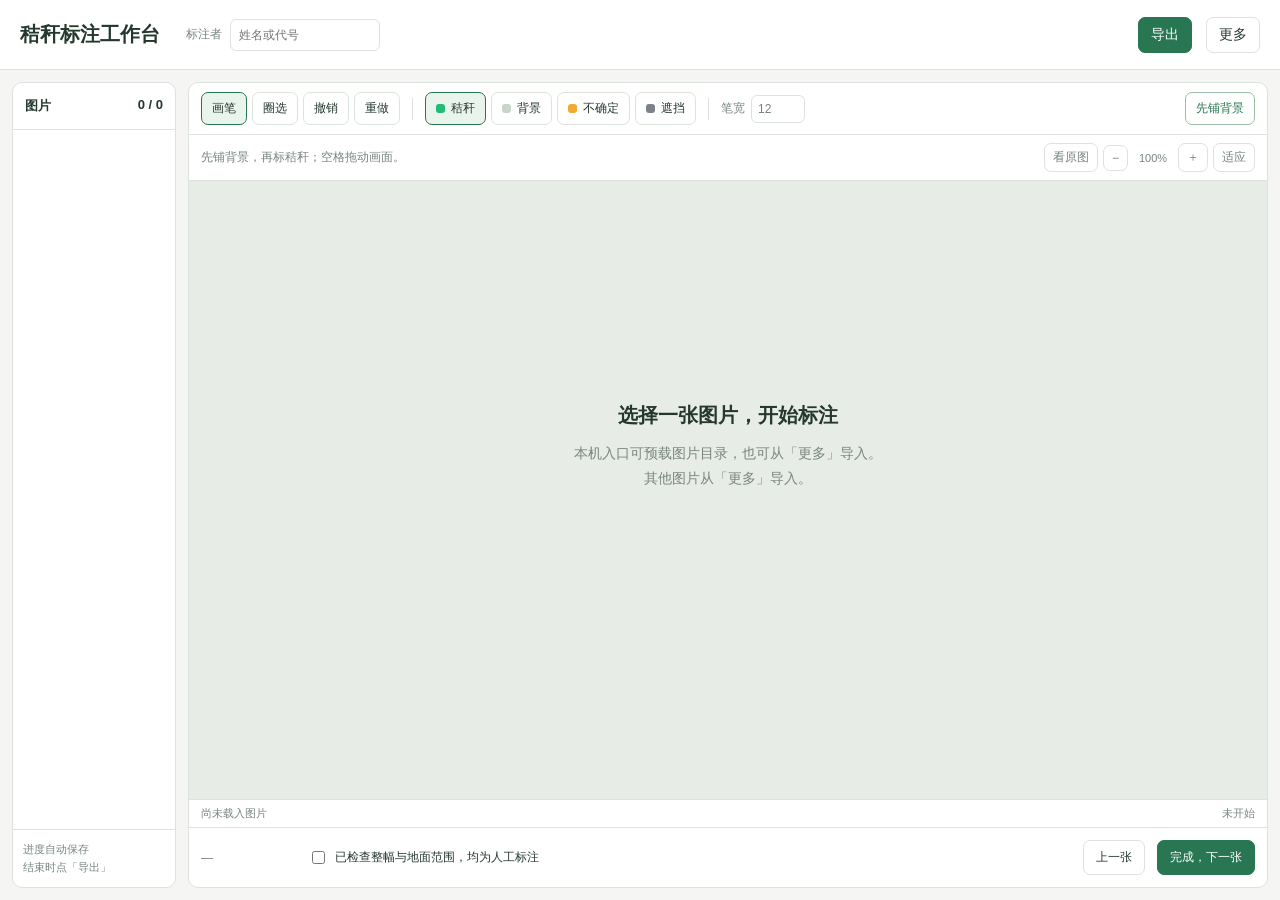
==== src/strawannotate/web/index.html @ bfa59c35 "Split standalone StrawAnnotationStudio 2.2 with compatible research exports" ====
<!doctype html>
<html lang="zh-CN"><head><meta charset="utf-8"><meta name="viewport" content="width=device-width,initial-scale=1"><title>StrawAnnotationStudio · 秸秆标注工作台</title><style>
:root{--bg:#f5f6f3;--ink:#25382e;--muted:#78857d;--line:#dce3dc;--green:#287652;--light:#e8f4ec}*{box-sizing:border-box}body{margin:0;background:var(--bg);color:var(--ink);font:14px -apple-system,BlinkMacSystemFont,"Segoe UI",sans-serif}button,input,select,textarea{font:inherit;color:inherit}button{border:1px solid var(--line);border-radius:7px;padding:8px 12px;background:white;cursor:pointer}button:hover{background:var(--light)}button.active{border-color:var(--green);background:var(--light)}button.primary{background:var(--green);border-color:var(--green);color:white}button:disabled{opacity:.5;cursor:default}input,select,textarea{border:1px solid var(--line);border-radius:6px;padding:8px;background:white}button:focus-visible,input:focus-visible,select:focus-visible{outline:3px solid #74a9dd}header{height:70px;padding:14px 20px;background:white;border-bottom:1px solid var(--line);display:flex;align-items:center;gap:14px}h1{font-size:20px;margin:0;white-space:nowrap}.identity{display:flex;align-items:center;gap:8px;color:var(--muted);font-size:12px;margin-left:12px}.identity input{width:150px;color:var(--ink)}.spacer{flex:1}.workspace{display:grid;grid-template-columns:164px minmax(0,1fr);gap:12px;padding:12px;height:calc(100vh - 70px);min-height:500px}.panel{background:white;border:1px solid var(--line);border-radius:10px;overflow:hidden}.task-panel{display:flex;flex-direction:column}.panel-title{font-size:13px;font-weight:600;padding:14px 12px;margin:0;border-bottom:1px solid var(--line);display:flex;justify-content:space-between}#tasks{overflow:auto;flex:1;padding:7px}.task{display:block;text-align:left;width:100%;padding:9px;margin-bottom:5px}.task.selected{background:var(--light);border-color:var(--green);box-shadow:inset 2px 0 var(--green)}.task .name{font-size:12px;display:block;white-space:nowrap;overflow:hidden;text-overflow:ellipsis}.task .detail{font-size:11px;color:var(--muted);display:block;margin-top:4px}.task .done{color:var(--green)}.task-footer{padding:10px;font-size:11px;color:var(--muted);line-height:1.7;border-top:1px solid var(--line)}.canvas-panel{position:relative;display:flex;flex-direction:column}.toolbar{padding:9px 12px;display:flex;gap:7px;align-items:center;flex-wrap:wrap;border-bottom:1px solid var(--line)}.toolbar button{font-size:12px;padding:7px 10px}.tool-group{display:flex;align-items:center;gap:5px}.sep{width:1px;height:22px;background:var(--line);margin:0 5px}.class{display:flex;align-items:center;gap:6px}.swatch{width:9px;height:9px;border-radius:3px;display:inline-block}.toolbar label{display:flex;gap:6px;align-items:center;font-size:12px;color:var(--muted)}#brush-number{width:54px;padding:6px}.fill{color:var(--green);border-color:#9abca7}.hintbar{padding:8px 12px;display:flex;justify-content:space-between;align-items:center;gap:12px;color:var(--muted);font-size:12px;border-bottom:1px solid var(--line)}.view-tools{display:flex;gap:5px;align-items:center;white-space:nowrap}.view-tools button{font-size:12px;padding:5px 8px}#zoom-level{width:40px;text-align:center;font-size:11px}#viewport{flex:1;overflow:auto;position:relative;background:#e8ece6;overscroll-behavior:contain}#stage{position:relative;display:none;width:max-content;margin:20px;line-height:0;box-shadow:0 3px 14px #0002}canvas{display:block;image-rendering:pixelated;touch-action:none;cursor:crosshair}.empty{position:absolute;top:35%;left:15%;right:15%;text-align:center;color:var(--muted);line-height:1.8}.empty strong{display:block;font-size:20px;color:var(--ink);margin-bottom:8px}.canvas-footer{padding:6px 12px;font-size:11px;display:flex;justify-content:space-between;gap:12px;color:var(--muted);border-top:1px solid var(--line)}#image-title{overflow:hidden;white-space:nowrap;text-overflow:ellipsis}#save-status{white-space:nowrap}.finishbar{display:flex;gap:12px;align-items:center;padding:12px;border-top:1px solid var(--line);flex-wrap:wrap}.check{display:flex;gap:7px;align-items:flex-start;font-size:12px;line-height:1.6}.check input{accent-color:var(--green);margin-top:3px}.finishbar .check{flex:1;margin:0}.finishbar button{font-size:12px}#unmarked-message{font-size:12px;color:var(--muted);min-width:95px}#brush-cursor{position:fixed;border:1px solid white;box-shadow:0 0 0 1px #2229;border-radius:50%;pointer-events:none;display:none;z-index:3}.toast{position:fixed;bottom:22px;left:50%;transform:translateX(-50%);max-width:80vw;border:1px solid var(--line);background:white;box-shadow:0 8px 40px #0002;padding:13px 18px;border-radius:9px;z-index:10;font-size:13px;display:none;line-height:1.6}.toast.error{border-color:#d59876;color:#8f391d}dialog{border:1px solid var(--line);border-radius:12px;max-width:650px;width:90vw;max-height:85vh;padding:24px;box-shadow:0 15px 60px #0003;line-height:1.8;color:var(--ink)}dialog::backdrop{background:#152b2466}dialog h2{font-size:20px;margin:0 0 10px}dialog h3{font-size:14px;margin-bottom:6px}dialog p,dialog li{font-size:13px}.dialog-actions{display:flex;justify-content:flex-end;gap:8px;margin-top:16px}.menu-section{padding:13px 0;border-bottom:1px solid var(--line)}.menu-section h3{margin:0 0 8px}.menu-buttons{display:flex;gap:7px;flex-wrap:wrap}.field{display:block;font-size:12px;color:var(--muted);margin:8px 0}.field input,.field select{display:block;margin-top:4px;width:100%}.hint{color:var(--muted);font-size:12px;line-height:1.7;margin:6px 0}.range-row{display:flex;align-items:center;gap:10px;font-size:12px}.stats{display:flex;gap:15px;flex-wrap:wrap;font-size:12px;color:var(--muted)}.stats strong{color:var(--ink)}.coverage{font-size:20px;margin:8px 0}#notes{width:100%;resize:vertical;min-height:60px;font-size:13px}#busy{position:fixed;inset:0;background:#ffffffb8;z-index:20;display:none;align-items:center;justify-content:center;flex-direction:column;gap:15px;font-size:16px}.spinner{width:30px;height:30px;border:3px solid var(--line);border-top-color:var(--green);border-radius:50%;animation:spin 1s linear infinite}@keyframes spin{to{transform:rotate(360deg)}}.hidden{display:none!important}@media(max-width:1100px){.toolbar{gap:5px}.toolbar button{padding:6px 8px}.sep{margin:0 2px}.workspace{grid-template-columns:140px minmax(0,1fr)}.hintbar{font-size:11px}.finishbar{gap:8px}.finishbar .check{min-width:200px}}@media(max-width:740px){header{padding:10px;gap:7px}.identity{margin-left:0}.identity label{display:none}.identity input{width:110px}h1{font-size:17px}.workspace{grid-template-columns:92px minmax(0,1fr);gap:6px;padding:6px}.task{padding:7px}.task-footer{padding:6px}.toolbar{padding:7px}.hintbar{flex-wrap:wrap}.finishbar .check{min-width:100%}#unmarked-message{min-width:0}.canvas-footer{flex-direction:column;gap:3px}}
</style></head>
<body>
<header><h1>秸秆标注工作台</h1><div class="identity"><label for="annotator">标注者</label><input id="annotator" placeholder="姓名或代号" maxlength="80"></div><span class="spacer"></span><button id="export" class="primary">导出</button><button id="more">更多</button></header>
<main class="workspace">
 <aside class="panel task-panel"><h2 class="panel-title">图片 <span id="progress">0 / 0</span></h2><div id="tasks"></div><div class="task-footer">进度自动保存<br>结束时点「导出」</div></aside>
 <section class="panel canvas-panel">
  <div class="toolbar">
   <div class="tool-group"><button data-tool="brush" class="active" title="B">画笔</button><button data-tool="polygon" title="P，双击或 Enter 完成圈选">圈选</button><button id="undo" title="⌘/Ctrl+Z">撤销</button><button id="redo" title="⌘/Ctrl+Shift+Z">重做</button></div><span class="sep"></span>
   <div class="tool-group"><button class="class active" data-class="255" title="1：可见玉米秸秆、枯叶和碎片"><span class="swatch" style="background:#23bc74"></span>秸秆</button><button class="class" data-class="0" title="2：土壤、石块、活体杂草"><span class="swatch" style="background:#c9d4ca"></span>背景</button><button class="class" data-class="128" title="3：材料看不清，仍计入地面"><span class="swatch" style="background:#f3aa34"></span>不确定</button><button class="class" data-class="exclude" title="4：人物、工具等遮挡或非地面"><span class="swatch" style="background:#7e808a"></span>遮挡</button></div><span class="sep"></span><label>笔宽<input id="brush-number" type="number" min="1" max="240" value="12" aria-label="原图像素笔宽"></label><span class="spacer"></span><button id="fill-background" class="fill">先铺背景</button>
  </div>
  <div class="hintbar"><span id="draw-hint">先铺背景，再标秸秆；空格拖动画面。</span><div class="view-tools"><button id="overlay">看原图</button><button id="zoom-out" aria-label="缩小">−</button><span id="zoom-level">100%</span><button id="zoom-in" aria-label="放大">＋</button><button id="fit">适应</button></div></div>
  <div id="viewport"><div id="stage"><canvas id="canvas"></canvas></div><div id="empty" class="empty"><strong>选择一张图片，开始标注</strong>本机入口可预载图片目录，也可从「更多」导入。<br>其他图片从「更多」导入。</div></div>
  <div class="canvas-footer"><span id="image-title">尚未载入图片</span><span id="save-status">未开始</span></div>
  <div class="finishbar"><span id="unmarked-message">—</span><label class="check"><input id="check-complete" type="checkbox" title="确认有效地面范围、整幅细碎片和孔隙检查、人工判断三项均已完成">已检查整幅与地面范围，均为人工标注</label><button id="prev" title="←">上一张</button><button id="complete" class="primary">完成，下一张</button></div>
 </section>
</main>
<div id="brush-cursor"></div><div id="toast" class="toast" role="status"></div><div id="busy"><div class="spinner"></div><span id="busy-text">正在处理…</span></div>
<input id="image-input" type="file" accept="image/png,image/jpeg" multiple hidden><input id="folder-input" type="file" webkitdirectory multiple hidden><input id="package-input" type="file" accept=".zip" hidden><input id="mask-input" type="file" accept="image/png" hidden>
<dialog id="more-dialog"><h2>更多</h2>
 <section class="menu-section"><h3>图片与进度</h3><div class="menu-buttons"><input id="search" placeholder="搜索图片" aria-label="搜索图片"><select id="filter" aria-label="任务状态"><option value="all">全部状态</option><option value="todo">待完成</option><option value="completed">已完成</option></select></div><div class="menu-buttons" style="margin-top:8px"><button id="import-images">导入图片</button><button id="import-folder">导入文件夹</button><button id="starter" class="hidden">载入启动图片</button><button id="all-candidates" class="hidden">全部候选图片</button><button id="backup">备份全部进度</button><button id="import-package">恢复数据包</button></div><p id="storage-status" class="hint">进度保存在当前浏览器；导出包包含原图、掩码和完整标注记录。</p></section>
 <section class="menu-section"><h3>工程与复标</h3><label class="field">当前工程<select id="sessions" aria-label="已保存的标注工程"></select></label><label class="field">标注类型<select id="role"><option value="primary">首次人工标注</option><option value="independent_repeat">独立复标</option><option value="adjudication">争议裁决</option></select></label><p id="identity-hint" class="hint">开始绘制后锁定身份；换标注者请新建工程。</p><button id="new-session">新建独立复标 / 新工程</button></section>
 <section class="menu-section"><h3>备注与覆盖率</h3><textarea id="notes" placeholder="难判位置或遮挡原因（可选）" maxlength="4000"></textarea><p id="coverage" class="coverage">—</p><div class="stats"><span>秸秆 <strong id="straw-rate">—</strong></span><span>不确定 <strong id="uncertain-rate">—</strong></span><span>未标 <strong id="unmarked-rate">—</strong></span><span>排除 <strong id="excluded-rate">—</strong></span></div><p id="stats-note" class="hint">裁块结果只代表裁块；存在争议时保留覆盖率区间。</p></section>
 <section class="menu-section"><h3>其他工具</h3><div class="menu-buttons"><button data-tool="rect" title="R">矩形</button><button data-tool="pan" title="H，或按住空格拖动">移动</button><button class="class" data-class="restore" title="5">恢复地面</button><button class="class" data-class="64" title="0">擦回未标</button><button id="actual">原尺寸</button><button id="next">跳到下一张 →</button></div><label class="range-row">笔宽<input id="brush-size" type="range" min="1" max="120" value="12"></label><label class="range-row">叠加透明度<input id="opacity" type="range" min="0" max="90" value="42"><span id="opacity-value">42%</span></label></section>
 <div class="dialog-actions"><button id="help">标注说明</button><button id="close-more" class="primary">返回标注</button></div>
</dialog>
<dialog id="help-dialog"><h2>只做三步</h2><ol><li>填一次标注者。选择图片，点击「先铺背景」。</li><li>用画笔或圈选标出秸秆。材料看不清用「不确定」，人物工具等遮挡用「遮挡」。圈选双击或 Enter 完成；Esc 取消。不要填掉秸秆间的土壤孔隙，不把阴影和难判地面排除。</li><li>放大检查整幅，勾选完成检查，点「完成，下一张」。结束时点右上「导出」。</li></ol><h3>快捷操作</h3><p>空格+拖动移动；⌘/Ctrl+滚轮缩放。1 秸秆、2 背景、3 不确定、4 遮挡；B 画笔、P 圈选；⌘/Ctrl+Z 撤销，⌘/Ctrl+Shift+Z 重做；Tab 看原图。更多里可用矩形、擦回未标和恢复地面。</p><h3>信息自动保留</h3><p>导出包自动包含原图、材料掩码、有效地面、训练掩码、来源与裁块关系、标注者、日期、检查记录、覆盖率区间和文件哈希。完成检查一次勾选，分别记录地面范围、整幅检查和人工判断三项声明。无需手填覆盖率或修改导出格式。</p><p>草稿和完成项分开；不确定材料仍计入地面分母。自动保存是浏览器缓存，清除缓存会丢失，结束时请导出。复标从「更多 → 新建独立复标」空白开始。格式校验不证明人工正确，裁块覆盖率不代表整图。</p><button id="legacy-mask">导入旧版单张掩码</button><div class="dialog-actions"><button id="close-help" class="primary">知道了</button></div></dialog>
<dialog id="new-dialog"><h2>新建标注工程</h2><p>保留当前工程；新工程从空白开始，不显示此前掩码。</p><label class="field">标注者<input id="new-name" placeholder="姓名或代号" maxlength="80"></label><label class="field">类型<select id="new-role"><option value="independent_repeat">独立复标</option><option value="primary">首次人工标注 / 新一批</option><option value="adjudication">争议裁决</option></select></label><label class="check"><input id="keep-images" type="checkbox" checked>保留当前图片清单</label><div class="dialog-actions"><button id="cancel-new">取消</button><button id="confirm-new" class="primary">创建空白工程</button></div></dialog>
<script>
'use strict';
const VERSION='2.2.0', SCHEMA='straw-annotation/2', $=id=>document.getElementById(id), enc=new TextEncoder(), dec=new TextDecoder();
let db, storageOk=true, session, tasks=[], current=null, bitmap=null, backend=null, catalog=[], tool='brush', selectedClass='255', zoom=1, showOverlay=true, space=false, gesture=null, polygon=[], undo=[], redo=[], saveTimer, toastTimer, renderPending=false, switching=false, unsaved=false;
const canvas=$('canvas'),ctx=canvas.getContext('2d'),overlayCanvas=document.createElement('canvas'),octx=overlayCanvas.getContext('2d');
const now=()=>new Date().toISOString(), uid=()=>crypto.randomUUID ? crypto.randomUUID():`${Date.now()}-${Math.random().toString(16).slice(2)}`, clone=x=>structuredClone(x);
function message(text,error=false){$('toast').textContent=text;$('toast').classList.toggle('error',error);$('toast').style.display='block';clearTimeout(toastTimer);toastTimer=setTimeout(()=>$('toast').style.display='none',error?10000:6000)}
async function work(text,fn){$('busy-text').textContent=text;$('busy').style.display='flex';try{return await fn()}catch(e){console.error(e);message(e.message||String(e),true)}finally{$('busy').style.display='none'}}
function safeId(name){return name.replace(/\.[^.]+$/,'').replace(/[^\p{L}\p{N}_.-]/gu,'_').slice(0,140)||'image'}
async function sha(bytes){if(!crypto.subtle)throw Error('此浏览器不支持安全哈希，请使用本机启动入口或最新版 Chrome / Safari。');const a=bytes instanceof Blob?await bytes.arrayBuffer():bytes;return [...new Uint8Array(await crypto.subtle.digest('SHA-256',a))].map(x=>x.toString(16).padStart(2,'0')).join('')}
function request(req){return new Promise((resolve,reject)=>{req.onsuccess=()=>resolve(req.result);req.onerror=()=>reject(req.error)})}
async function initDB(){try{db=await new Promise((resolve,reject)=>{const r=indexedDB.open('straw-pixel-annotation-v2',1);r.onupgradeneeded=()=>{r.result.createObjectStore('sessions',{keyPath:'id'});r.result.createObjectStore('tasks',{keyPath:'key'})};r.onsuccess=()=>resolve(r.result);r.onerror=()=>reject(r.error)});}catch{storageOk=false;$('storage-status').textContent='自动保存不可用，请频繁备份 ZIP';message('浏览器存储不可用；仍可标注和导出，请及时备份。',true)}}
async function get(store,key){if(!db)return null;return request(db.transaction(store).objectStore(store).get(key))}
async function put(store,value){if(!db)return;await new Promise((resolve,reject)=>{const tx=db.transaction(store,'readwrite');tx.objectStore(store).put(value);tx.oncomplete=resolve;tx.onerror=()=>reject(tx.error);tx.onabort=()=>reject(tx.error)})}
async function all(store){if(!db)return[];return request(db.transaction(store).objectStore(store).getAll())}
function newSession(name='',role='primary'){return{id:uid(),annotator:name,role,created_at:now(),updated_at:now(),identity_locked:false,catalog_project_id:backend?.project_id||null,task_descriptors:[],last_task:null}}
function descriptor(t){const {label,valid,blob,statistics,...d}=t;return d}
async function saveSession(){session.updated_at=now();session.task_descriptors=tasks.map(descriptor);session.last_task=current?.sample_id||null;await put('sessions',session);try{localStorage.setItem('straw-annotation-current-v2',session.id)}catch{}}
async function saveCurrent(){clearTimeout(saveTimer);if(!session)return;try{if(current){current.updated_at=now();await put('tasks',{key:session.id+'/'+current.sample_id,task:current});}await saveSession();unsaved=false;$('save-status').textContent=storageOk?'已自动保存 '+new Date().toLocaleTimeString('zh-CN',{hour:'2-digit',minute:'2-digit'}):'请导出备份';}catch(e){storageOk=false;unsaved=true;$('save-status').textContent='自动保存失败，请备份';message('保存失败：'+e.message+'。请立即备份全部进度。',true)}}
function scheduleSave(){unsaved=true;$('save-status').textContent='正在保存…';clearTimeout(saveTimer);saveTimer=setTimeout(saveCurrent,450)}
async function refreshSessions(){const items=await all('sessions');$('sessions').replaceChildren();for(const s of items.sort((a,b)=>b.created_at.localeCompare(a.created_at))){const op=document.createElement('option');op.value=s.id;op.textContent=`${s.annotator||'未填姓名'} · ${s.role==='primary'?'初标':s.role==='independent_repeat'?'复标':'裁决'} · ${s.created_at.slice(0,16).replace('T',' ')}`;$('sessions').append(op)}if(!items.some(s=>s.id===session.id)){const op=document.createElement('option');op.value=session.id;op.textContent='当前新工程';$('sessions').append(op)}$('sessions').value=session.id}
function setIdentity(){ $('annotator').value=session.annotator;$('role').value=session.role;$('annotator').disabled=$('role').disabled=session.identity_locked;$('identity-hint').textContent=session.identity_locked?'身份已锁定。换人或复标请新建工程。':'开始绘制后锁定身份；换标注者请新建工程。'}
function allowEdit(){if(!current)return false;if(!session.annotator.trim()){message('先填写标注者姓名或代号。',true);$('annotator').focus();return false}session.identity_locked=true;setIdentity();current.status='draft';current.completed_at=null;current.inspection={ground_roi_checked:false,full_image_checked:false,human_annotation_confirmed:false};syncInspection();return true}
function lockIdentity(){session.annotator=$('annotator').value.trim();session.role=$('role').value;scheduleSave();refreshSessions()}
function count(t){let n=0,s=0,u=0,b=0;for(let i=0;i<t.label.length;i++)if(t.valid[i]){n++;s+=t.label[i]===255;u+=t.label[i]===128;b+=t.label[i]===64}return{valid_pixels:n,straw_pixels:s,uncertain_pixels:u,unmarked_pixels:b,excluded_pixels:t.label.length-n,coverage_lower_pp:n?100*s/n:null,coverage_upper_pp:n?100*(s+u+b)/n:null,coverage_pp:n&&!u&&!b?100*s/n:null}}
function updateStats(){if(!current)return;const s=count(current),fmt=x=>x===null?'—':x.toFixed(2)+'%';$('coverage').textContent=s.coverage_pp!==null?fmt(s.coverage_pp):s.valid_pixels?`${s.coverage_lower_pp.toFixed(2)} – ${s.coverage_upper_pp.toFixed(2)}%`:'没有有效地面';$('straw-rate').textContent=fmt(s.coverage_lower_pp);$('uncertain-rate').textContent=fmt(s.valid_pixels?100*s.uncertain_pixels/s.valid_pixels:null);$('unmarked-rate').textContent=fmt(s.valid_pixels?100*s.unmarked_pixels/s.valid_pixels:null);$('excluded-rate').textContent=fmt(100*s.excluded_pixels/current.label.length);$('unmarked-message').textContent=!s.valid_pixels?'没有有效地面':s.unmarked_pixels?`还有 ${(100*s.unmarked_pixels/s.valid_pixels).toFixed(1)}% 未标`:'地面已标完';$('stats-note').textContent=(current.source?.crop_box?'这是裁块覆盖率，不能代表原始全图。':'覆盖率仅代表当前影像有效地面。')+(s.unmarked_pixels?' 仍有未标地面，不能标记完成。':s.uncertain_pixels?' 存在材料争议，保留区间。':' 已知材料可计算单一数值。')}
function refreshTasks(){const query=$('search').value.toLowerCase(),filter=$('filter').value;const done=tasks.filter(t=>t.status==='completed').length;$('progress').textContent=`${done} / ${tasks.length}`;$('tasks').replaceChildren();for(const t of tasks){if(query&&!t.file_name.toLowerCase().includes(query))continue;if(filter==='todo'&&t.status==='completed'||filter==='completed'&&t.status!=='completed')continue;const b=document.createElement('button');b.className='task'+(t===current?' selected':'');b.title=t.file_name;const n=document.createElement('span');n.className='name';n.textContent=String(tasks.indexOf(t)+1).padStart(2,'0')+' · '+(t.source?.segment||t.file_name);const detail=document.createElement('span');detail.className='detail'+(t.status==='completed'?' done':'');detail.textContent=(t.status==='completed'?'✓ 已完成':t.status==='draft'?'● 草稿':'○ 待开始');b.append(n,detail);b.onclick=()=>selectTask(t.sample_id);$('tasks').append(b)}}
function syncInspection(){const s=current?.inspection||{};$('check-complete').checked=['ground_roi_checked','full_image_checked','human_annotation_confirmed'].every(k=>s[k]===true);$('notes').value=current?.notes||''}
async function hydrate(t){if(t.label&&t.blob)return t;const saved=await get('tasks',session.id+'/'+t.sample_id);if(saved){Object.assign(t,saved.task);return t}if(!t.blob){const response=await fetch(t.url);if(!response.ok)throw Error('图片读取失败：'+t.file_name);t.blob=await response.blob()}const hash=await sha(t.blob);if(t.image_sha256&&t.image_sha256!==hash)throw Error('图片 SHA-256 不匹配，停止载入：'+t.file_name);t.image_sha256=hash;const im=await createImageBitmap(t.blob,{imageOrientation:'none'});if(im.width*im.height>40_000_000){im.close();throw Error('图片超过 4000 万像素，请先制作原尺度裁块。')}t.width=im.width;t.height=im.height;im.close();t.label=new Uint8Array(t.width*t.height).fill(64);t.valid=new Uint8Array(t.label.length).fill(255);t.inspection={};t.notes='';t.status='not_started';t.created_at=now();t.updated_at=t.created_at;return t}
async function selectTask(id){if(switching)return;switching=true;try{await saveCurrent();const task=tasks.find(t=>t.sample_id===id);if(!task)return;await hydrate(task);bitmap?.close();bitmap=await createImageBitmap(task.blob,{imageOrientation:'none'});current=task;undo=[];redo=[];polygon=[];gesture=null;canvas.width=overlayCanvas.width=task.width;canvas.height=overlayCanvas.height=task.height;$('stage').style.display='block';$('empty').style.display='none';$('image-title').textContent=`${task.file_name} · ${task.width} × ${task.height}`;syncInspection();fit();updateStats();refreshTasks();await saveCurrent();}catch(e){message(e.message,true)}finally{switching=false}}
function render(){if(!current||!bitmap)return;const w=current.width,h=current.height;ctx.clearRect(0,0,w,h);ctx.drawImage(bitmap,0,0);if(showOverlay){const image=octx.createImageData(w,h),a=image.data,alpha=Math.round(Number($('opacity').value)*2.55);for(let i=0;i<current.label.length;i++){let c=current.valid[i]?(current.label[i]===255?[24,220,115]:current.label[i]===128?[255,166,33]:current.label[i]===64?[58,136,247]:null):[65,64,80];if(c){a[i*4]=c[0];a[i*4+1]=c[1];a[i*4+2]=c[2];a[i*4+3]=current.valid[i]?alpha:Math.min(210,alpha+55)}}octx.putImageData(image,0,0);ctx.drawImage(overlayCanvas,0,0)}if(polygon.length){ctx.strokeStyle='#fff';ctx.lineWidth=2/zoom;ctx.setLineDash([6/zoom,4/zoom]);ctx.beginPath();polygon.forEach((p,i)=>i?ctx.lineTo(...p):ctx.moveTo(...p));ctx.stroke();ctx.setLineDash([]);for(const p of polygon){ctx.fillStyle='#287652';ctx.fillRect(p[0]-3/zoom,p[1]-3/zoom,6/zoom,6/zoom)}}if(gesture?.type==='rect'){ctx.strokeStyle='white';ctx.lineWidth=2/zoom;ctx.strokeRect(gesture.start[0],gesture.start[1],gesture.last[0]-gesture.start[0],gesture.last[1]-gesture.start[1])}}
function draw(){if(renderPending)return;renderPending=true;requestAnimationFrame(()=>{renderPending=false;render()})}
function setZoom(value,anchor){if(!current)return;const vp=$('viewport'),r=canvas.getBoundingClientRect(),ax=anchor?.[0]??vp.getBoundingClientRect().left+vp.clientWidth/2,ay=anchor?.[1]??vp.getBoundingClientRect().top+vp.clientHeight/2;const px=(ax-r.left)/zoom,py=(ay-r.top)/zoom;const vr=vp.getBoundingClientRect();zoom=Math.max(.06,Math.min(12,value));canvas.style.width=Math.round(current.width*zoom)+'px';canvas.style.height=Math.round(current.height*zoom)+'px';$('zoom-level').textContent=Math.round(zoom*100)+'%';$('stage').style.marginLeft=Math.max(20,(vp.clientWidth-Math.round(current.width*zoom))/2)+'px';vp.scrollLeft=$('stage').offsetLeft+px*zoom-(ax-vr.left);vp.scrollTop=20+py*zoom-(ay-vr.top);draw()}
function fit(){if(current){setZoom(Math.min(($('viewport').clientWidth-40)/current.width,($('viewport').clientHeight-40)/current.height,1));$('viewport').scrollLeft=$('viewport').scrollTop=0}}
function point(e){const r=canvas.getBoundingClientRect();return[(e.clientX-r.left)*current.width/r.width,(e.clientY-r.top)*current.height/r.height]}
function snapshot(){undo.push({label:current.label.slice(),valid:current.valid.slice()});let bytes=undo.reduce((n,x)=>n+x.label.length*2,0);while(undo.length>30||bytes>64*1024*1024&&undo.length>1){bytes-=undo.shift().label.length*2}redo=[]}
function write(i){if(selectedClass==='exclude')current.valid[i]=0;else if(selectedClass==='restore')current.valid[i]=255;else{current.label[i]=Number(selectedClass);current.valid[i]=255}}
function stamp(p){const radius=Number($('brush-number').value)/2,w=current.width,h=current.height;const x0=Math.max(0,Math.floor(p[0]-radius)),x1=Math.min(w-1,Math.ceil(p[0]+radius)),y0=Math.max(0,Math.floor(p[1]-radius)),y1=Math.min(h-1,Math.ceil(p[1]+radius));for(let y=y0;y<=y1;y++)for(let x=x0;x<=x1;x++)if((x+.5-p[0])**2+(y+.5-p[1])**2<=radius**2)write(y*w+x)}
function stroke(from,to){const length=Math.hypot(to[0]-from[0],to[1]-from[1]),steps=Math.max(1,Math.ceil(length/Math.max(.5,Number($('brush-number').value)/4)));for(let s=0;s<=steps;s++)stamp([from[0]+(to[0]-from[0])*s/steps,from[1]+(to[1]-from[1])*s/steps])}
function fillPolygon(points){const w=current.width,h=current.height;const minY=Math.max(0,Math.floor(Math.min(...points.map(p=>p[1])))),maxY=Math.min(h-1,Math.ceil(Math.max(...points.map(p=>p[1]))));for(let y=minY;y<=maxY;y++){const scan=y+.5,xs=[];for(let i=0,j=points.length-1;i<points.length;j=i++){const a=points[j],b=points[i];if((a[1]>scan)!==(b[1]>scan))xs.push(a[0]+(scan-a[1])*(b[0]-a[0])/(b[1]-a[1]))}xs.sort((a,b)=>a-b);for(let k=0;k+1<xs.length;k+=2){const from=Math.max(0,Math.ceil(xs[k]-.5)),to=Math.min(w-1,Math.ceil(xs[k+1]-.5)-1);for(let x=from;x<=to;x++)write(y*w+x)}}}
function endEdit(){draw();updateStats();refreshTasks();scheduleSave()}
function commitPolygon(){if(polygon.length<3){message('多边形至少需要三个顶点。');return}if(!allowEdit())return;snapshot();fillPolygon(polygon);polygon=[];endEdit()}
function setTool(value){tool=value;polygon=[];document.querySelectorAll('[data-tool]').forEach(b=>b.classList.toggle('active',b.dataset.tool===value));canvas.style.cursor=value==='pan'?'grab':'crosshair';$('draw-hint').textContent={brush:'画笔：按住鼠标描绘；空格拖动画面。',polygon:'圈选：逐点点击，双击或 Enter 完成。',rect:'矩形：按住鼠标拖出区域。',pan:'移动：拖动画面，B 切回画笔。'}[value];draw()}
function setClass(value){selectedClass=String(value);document.querySelectorAll('[data-class]').forEach(b=>b.classList.toggle('active',b.dataset.class===selectedClass));$('draw-hint').textContent='当前：'+({'255':'秸秆','0':'背景','128':'不确定材料','exclude':'遮挡 / 非地面','restore':'恢复地面','64':'擦回未标'}[selectedClass])+(tool==='polygon'?'；双击或 Enter 完成圈选。':'；空格拖动画面。')}
canvas.addEventListener('pointerdown',e=>{if(!current||e.button!==0)return;e.preventDefault();const p=point(e);if(space||tool==='pan'){gesture={type:'pan',start:[e.clientX,e.clientY],scroll:[$('viewport').scrollLeft,$('viewport').scrollTop]};canvas.setPointerCapture(e.pointerId);return}if(tool==='polygon'){if(!session.annotator.trim()){message('请先填写标注者。',true);return}if(!polygon.length||Math.hypot(p[0]-polygon.at(-1)[0],p[1]-polygon.at(-1)[1])>.5)polygon.push(p);draw();return}if(!allowEdit())return;snapshot();gesture={type:tool,start:p,last:p};canvas.setPointerCapture(e.pointerId);if(tool==='brush')stamp(p);draw()});
canvas.addEventListener('pointermove',e=>{if(!current)return;const c=$('brush-cursor');if(tool==='brush'&&!space){const d=Number($('brush-number').value)*zoom;c.style.display='block';c.style.width=c.style.height=d+'px';c.style.left=e.clientX-d/2+'px';c.style.top=e.clientY-d/2+'px'}else c.style.display='none';if(!gesture)return;if(gesture.type==='pan'){$('viewport').scrollLeft=gesture.scroll[0]-(e.clientX-gesture.start[0]);$('viewport').scrollTop=gesture.scroll[1]-(e.clientY-gesture.start[1]);return}const p=point(e);if(gesture.type==='brush')stroke(gesture.last,p);gesture.last=p;draw()});
function endGesture(){if(!gesture)return;if(gesture.type==='rect'){const a=gesture.start,b=gesture.last;fillPolygon([[a[0],a[1]],[b[0],a[1]],[b[0],b[1]],[a[0],b[1]]])}const edited=gesture.type!=='pan';gesture=null;if(edited)endEdit();else draw()}
canvas.addEventListener('pointerup',endGesture);canvas.addEventListener('pointercancel',endGesture);canvas.addEventListener('pointerleave',()=>$('brush-cursor').style.display='none');canvas.addEventListener('dblclick',()=>{if(tool==='polygon')commitPolygon()});
function historyMove(back){if(!current)return;const from=back?undo:redo,to=back?redo:undo;if(!from.length)return;if(!allowEdit())return;to.push({label:current.label.slice(),valid:current.valid.slice()});const item=from.pop();current.label=item.label;current.valid=item.valid;polygon=[];endEdit()}
async function move(delta){if(!current)return;const i=tasks.indexOf(current);if(tasks[i+delta])await selectTask(tasks[i+delta].sample_id)}
function setSize(n){n=Math.max(1,Math.min(240,Number(n)||1));$('brush-number').value=n;$('brush-size').value=Math.min(n,120)}
async function complete(){if(!current)return;if(!session.annotator.trim()){message('请填写标注者。',true);return}if(polygon.length||gesture){message('请先完成或取消当前描绘。',true);return}const s=count(current);if(!s.valid_pixels){message('没有有效地面，请检查排除范围。',true);return}if(s.unmarked_pixels){message(`还有 ${s.unmarked_pixels.toLocaleString()} 个未标地面像素。请补标；也可先填背景后检查。`,true);return}if(!$('check-complete').checked){message('检查整幅和地面范围后，勾选完成检查。',true);return}session.identity_locked=true;setIdentity();current.status='completed';current.completed_at=now();await saveCurrent();refreshTasks();const next=tasks.find((t,i)=>i>tasks.indexOf(current)&&t.status!=='completed');message('本幅已记录完成；导出时仍保留人工复核状态。');if(next)await selectTask(next.sample_id)}
async function addFiles(files){const accepted=[...files].filter(f=>/\.(png|jpe?g)$/i.test(f.name)&&!/_mask\.png$|_valid\.png$/i.test(f.name));if(!accepted.length)throw Error('请选择原图 PNG / JPG；掩码请从帮助页导入。');for(const file of accepted){const imageHash=await sha(file),existing=tasks.find(t=>t.image_sha256===imageHash);if(existing)continue;const entry=catalog.find(c=>c.file_name.split('/').at(-1)===file.name&&c.image_sha256===imageHash);const sample_id=entry?.sample_id||`${safeId(file.name)}__${imageHash.slice(0,12)}`;if(tasks.some(t=>t.sample_id===sample_id))continue;const t={sample_id,file_name:file.name,blob:file,image_sha256:imageHash,source:entry?.source||{original_file_name:file.name,source_provenance:'user_import',ground_group_independence_verified:false},status:'not_started'};tasks.push(t);await hydrate(t);await put('tasks',{key:session.id+'/'+t.sample_id,task:t})}await saveSession();refreshTasks();if(!current&&tasks.length)await selectTask(tasks[0].sample_id);message(`图片已导入，共 ${tasks.length} 项。`)}
async function addCatalog(starterOnly){for(const t of catalog){if(starterOnly&&!t.starter)continue;if(!tasks.some(x=>x.sample_id===t.sample_id))tasks.push({...t,status:'not_started'})}await saveSession();refreshTasks();if(!current&&tasks.length)await selectTask(tasks[0].sample_id)}
const crcTable=Array.from({length:256},(_,n)=>{for(let k=0;k<8;k++)n=n&1?0xedb88320^(n>>>1):n>>>1;return n>>>0});
function crc(a){let n=0xffffffff;for(const b of a)n=crcTable[(n^b)&255]^(n>>>8);return(n^0xffffffff)>>>0}
function concat(parts){const a=new Uint8Array(parts.reduce((n,p)=>n+p.length,0));let pos=0;for(const p of parts){a.set(p,pos);pos+=p.length}return a}
function be(n){const a=new Uint8Array(4);new DataView(a.buffer).setUint32(0,n);return a}
function chunk(tag,data){const t=enc.encode(tag);return concat([be(data.length),t,data,be(crc(concat([t,data])))])}
function storedZlib(raw){const out=[new Uint8Array([0x78,0x01])];for(let p=0;p<raw.length;p+=65535){const block=raw.subarray(p,Math.min(raw.length,p+65535)),n=block.length;out.push(new Uint8Array([p+n===raw.length?1:0,n&255,n>>8,(~n)&255,((~n)>>8)&255]),block)}let a=1,b=0;for(const v of raw){a=(a+v)%65521;b=(b+a)%65521}out.push(be(((b<<16)|a)>>>0));return concat(out)}
async function pngGray(w,h,pixels){const raw=new Uint8Array((w+1)*h);for(let y=0;y<h;y++)raw.set(pixels.subarray(y*w,(y+1)*w),y*(w+1)+1);let compressed;if(typeof CompressionStream==='function')try{compressed=new Uint8Array(await new Response(new Blob([raw]).stream().pipeThrough(new CompressionStream('deflate'))).arrayBuffer())}catch{compressed=storedZlib(raw)}else compressed=storedZlib(raw);const head=new Uint8Array(13);head.set(be(w),0);head.set(be(h),4);head[8]=8;return concat([new Uint8Array([137,80,78,71,13,10,26,10]),chunk('IHDR',head),chunk('IDAT',compressed),chunk('IEND',new Uint8Array())])}
function zipStore(files){let offset=0;const locals=[],central=[];for(const [name,bytes]of files){const fileName=enc.encode(name),crcValue=crc(bytes),header=new Uint8Array(30),d=new DataView(header.buffer);d.setUint32(0,0x04034b50,true);d.setUint16(4,20,true);d.setUint16(6,0x800,true);d.setUint32(14,crcValue,true);d.setUint32(18,bytes.length,true);d.setUint32(22,bytes.length,true);d.setUint16(26,fileName.length,true);locals.push(header,fileName,bytes);const c=new Uint8Array(46),v=new DataView(c.buffer);v.setUint32(0,0x02014b50,true);v.setUint16(4,20,true);v.setUint16(6,20,true);v.setUint16(8,0x800,true);v.setUint32(16,crcValue,true);v.setUint32(20,bytes.length,true);v.setUint32(24,bytes.length,true);v.setUint16(28,fileName.length,true);v.setUint32(42,offset,true);central.push(c,fileName);offset+=header.length+fileName.length+bytes.length}const length=central.reduce((n,a)=>n+a.length,0),end=new Uint8Array(22),v=new DataView(end.buffer);v.setUint32(0,0x06054b50,true);v.setUint16(8,files.size,true);v.setUint16(10,files.size,true);v.setUint32(12,length,true);v.setUint32(16,offset,true);return new Blob([...locals,...central,end],{type:'application/zip'})}
function readZip(bytes){const view=new DataView(bytes.buffer,bytes.byteOffset,bytes.byteLength),files=new Map();let p=0,total=0;while(p+30<=bytes.length&&view.getUint32(p,true)===0x04034b50){const flag=view.getUint16(p+6,true),method=view.getUint16(p+8,true),checksum=view.getUint32(p+14,true),size=view.getUint32(p+18,true),rawSize=view.getUint32(p+22,true),nl=view.getUint16(p+26,true),el=view.getUint16(p+28,true),start=p+30+nl+el,name=dec.decode(bytes.subarray(p+30,p+30+nl));if(method!==0||flag&8||size!==rawSize)throw Error('请导入本工具导出的未改动 ZIP；不支持外部重新压缩的包。');if(!name||name.includes('..')||name.includes('\\')||name.startsWith('/')||files.has(name)||start+size>bytes.length)throw Error('包路径或长度不合法。');const content=bytes.slice(start,start+size);if(crc(content)!==checksum)throw Error('ZIP 文件校验失败：'+name);files.set(name,content);total+=size;if(total>2*1024**3||files.size>20000)throw Error('包太大，请拆成多个标注批次。');p=start+size;}return files}
function download(blob,name){const url=URL.createObjectURL(blob),a=document.createElement('a');a.href=url;a.download=name;a.click();setTimeout(()=>URL.revokeObjectURL(url),20000)}
function csvCell(v){const x=String(v??'');return '"'+x.replaceAll('"','""')+'"'}
async function createBundle(includeDrafts){if(!session.annotator.trim())throw Error('请先填写标注者。');if(gesture||polygon.length)throw Error('先完成或取消当前描绘，再导出。');await saveCurrent();const chosen=tasks.filter(t=>includeDrafts||t.status==='completed');if(!chosen.length)throw Error('尚无完成项。可以先标记完成，或备份全部进度。');const files=new Map(),records=[];for(let i=0;i<chosen.length;i++){const t=await hydrate(chosen[i]);$('busy-text').textContent=`准备数据包 ${i+1} / ${chosen.length}`;const id=t.sample_id,done=t.status==='completed',prefix=done?'human_masks':'drafts';const label=t.label.slice(),valid=t.valid.slice(),training=new Uint8Array(label.length);for(let j=0;j<label.length;j++){if(!valid[j])label[j]=128;training[j]=!valid[j]||label[j]===128||label[j]===64?255:label[j]===255?1:0}const ext=/\.png$/i.test(t.file_name)?'png':'jpg',record={sample_id:id,original_file_name:t.file_name,width:t.width,height:t.height,image_sha256:t.image_sha256,image_path:`images/${id}.${ext}`,mask_path:`${prefix}/${id}_mask.png`,valid_roi_path:`valid_roi/${id}_valid.png`,training_mask_path:`${done?'training_masks':'draft_training_masks'}/${id}.png`,metadata_path:`metadata/${id}.json`,source:t.source||{},annotator:session.annotator,annotation_role:session.role,session_id:session.id,status:done?'completed':'draft',label_origin:'human_annotation_or_manually_reviewed_import',tool_version:VERSION,created_at:t.created_at,updated_at:t.updated_at,completed_at:t.completed_at||null,inspection:t.inspection||{},inspection_confirmation_method:t.inspection_confirmation_method||'previous_tool_checklist',notes:t.notes||'',statistics:count(t),human_correctness_verified:false};records.push(record);files.set(record.image_path,new Uint8Array(await t.blob.arrayBuffer()));files.set(record.mask_path,await pngGray(t.width,t.height,label));files.set(record.valid_roi_path,await pngGray(t.width,t.height,valid));files.set(record.training_mask_path,await pngGray(t.width,t.height,training));files.set(record.metadata_path,enc.encode(JSON.stringify(record,null,2)))}const columns=['sample_id','original_file_name','annotator','annotation_role','status','width','height','valid_pixels','straw_pixels','uncertain_pixels','unmarked_pixels','coverage_lower_pp','coverage_upper_pp','coverage_pp','mask_path','valid_roi_path','training_mask_path','image_sha256'];const lines=[columns.map(csvCell).join(',')];for(const r of records)lines.push(columns.map(k=>csvCell(k in r?r[k]:r.statistics[k])).join(','));files.set('annotations.csv',enc.encode('\ufeff'+lines.join('\r\n')));files.set('README.txt',enc.encode('秸秆人工标注研究包 v2\nimages 原始图片（保留原始文件字节）。human_masks 仅包含标注者声明已完成的材料掩码：0背景/255秸秆/128材料争议。drafts 为未完成项，额外允许64未标。valid_roi 为单独地面有效性掩码：255有效/0排除。training_masks 为0背景/1秸秆/255忽略；draft_training_masks 不用于正式训练。metadata 与 manifest.json 记录来源、SHA256、标注者、完成检查及覆盖率区间。\n工具校验不证明人工正确性。裁块比例不代表全图；没有自动指定训练/验证/测试划分。独立复标与首次标注以不同 session_id 保留。\n'));const file_sha256={};for(const [name,data]of files)file_sha256[name]=await sha(data);const {task_descriptors,last_task,...sessionMeta}=session;files.set('manifest.json',enc.encode(JSON.stringify({schema_version:SCHEMA,tool_version:VERSION,exported_at:now(),session:sessionMeta,label_encoding:{background:0,straw:255,uncertain:128,draft_unmarked:64},valid_roi_encoding:{invalid:0,valid:255},training_encoding:{background:0,straw:1,ignore:255},records,file_sha256},null,2)));return zipStore(files)}
async function exportBundle(drafts){const blob=await createBundle(drafts);if(backend){$('busy-text').textContent='本机校验并保存…';try{const res=await fetch('/api/export',{method:'POST',headers:{'Content-Type':'application/zip','X-Annotation-Token':backend.token},body:blob});const result=await res.json();if(!res.ok)throw Error(result.error||'本机保存失败');message(`已校验保存：${result.folder}（完成 ${result.completed}，草稿 ${result.drafts}）`);$('save-status').textContent='研究包已保存';return result}catch(e){download(blob,`straw_annotations_${session.id.slice(0,8)}_${Date.now()}.zip`);throw Error('本机保存失败，已下载 ZIP 备用：'+e.message)}}download(blob,`straw_annotations_${session.id.slice(0,8)}_${Date.now()}.zip`);message('研究包已下载。请保留整个 ZIP；可在另一台电脑恢复。')}
async function decodePlane(bytes,w,h,allowed){const im=await createImageBitmap(new Blob([bytes],{type:'image/png'}),{imageOrientation:'none'});if(im.width!==w||im.height!==h){im.close();throw Error('掩码尺寸与原图不同。')}const c=document.createElement('canvas');c.width=w;c.height=h;const cx=c.getContext('2d',{willReadFrequently:true});cx.drawImage(im,0,0);im.close();const rgba=cx.getImageData(0,0,w,h).data,out=new Uint8Array(w*h);for(let i=0;i<out.length;i++){const j=i*4;if(rgba[j]!==rgba[j+1]||rgba[j]!==rgba[j+2]||rgba[j+3]!==255||!allowed.includes(rgba[j]))throw Error('掩码必须是指定整数灰度值且无透明像素。');out[i]=rgba[j]}return out}
async function importBundle(file){const files=readZip(new Uint8Array(await file.arrayBuffer())),m=JSON.parse(dec.decode(files.get('manifest.json')||new Uint8Array()));if(m.schema_version!==SCHEMA)throw Error('不是 v2 研究数据包。');const declared=Object.keys(m.file_sha256||{});if(declared.length!==files.size-1||declared.some(n=>!files.has(n)))throw Error('数据包文件声明不完整。');for(const [name,hash]of Object.entries(m.file_sha256)){if(await sha(files.get(name))!==hash)throw Error('SHA-256 不匹配：'+name)}if(!m.session?.annotator||!['primary','independent_repeat','adjudication'].includes(m.session.role)||!m.records?.length)throw Error('数据包缺少标注者、类型或记录。');const imported=[],ids=new Set();for(const r of m.records){if(r.annotator!==m.session.annotator||r.annotation_role!==m.session.role||r.session_id!==m.session.id)throw Error('单图标注者或工程身份不一致。');if(ids.has(r.sample_id))throw Error('任务 ID 重复。');ids.add(r.sample_id);if(JSON.stringify(JSON.parse(dec.decode(files.get(r.metadata_path))))!==JSON.stringify(r))throw Error('单图记录与清单不同。');const bytes=files.get(r.image_path);if(await sha(bytes)!==r.image_sha256)throw Error('原图哈希不同。');const blob=new Blob([bytes],{type:/\.png$/i.test(r.image_path)?'image/png':'image/jpeg'}),im=await createImageBitmap(blob,{imageOrientation:'none'});if(im.width!==r.width||im.height!==r.height){im.close();throw Error('原图尺寸与记录不同。')}im.close();const label=await decodePlane(files.get(r.mask_path),r.width,r.height,[0,64,128,255]),valid=await decodePlane(files.get(r.valid_roi_path),r.width,r.height,[0,255]),training=await decodePlane(files.get(r.training_mask_path),r.width,r.height,[0,1,255]);for(let i=0;i<label.length;i++)if(training[i]!==(!valid[i]||label[i]===64||label[i]===128?255:label[i]===255?1:0))throw Error('训练掩码映射错误。');const task={...r,file_name:r.original_file_name,label,valid,blob};const stats=count(task);for(const [k,v]of Object.entries(stats))if(v===null?r.statistics[k]!==null:!Number.isFinite(r.statistics[k])||Math.abs(v-r.statistics[k])>1e-6)throw Error('覆盖率统计与掩码不符。');if(r.status==='completed'&&(!stats.valid_pixels||stats.unmarked_pixels||!['ground_roi_checked','full_image_checked','human_annotation_confirmed'].every(k=>r.inspection?.[k])))throw Error('完成状态缺少检查或仍有未标地面。');imported.push(task)}await saveCurrent();const existing=await get('sessions',m.session.id);const importedSession={...m.session,id:existing?uid():m.session.id,imported_from_session_id:m.session.id,catalog_project_id:backend?.project_id||null,identity_locked:true};session=importedSession;tasks=imported;current=null;for(const t of tasks)await put('tasks',{key:session.id+'/'+t.sample_id,task:t});await saveSession();setIdentity();refreshTasks();await refreshSessions();await selectTask(tasks[0].sample_id);message('数据包校验通过，已恢复为一个独立工程；原工程保留。')}
async function legacyMask(file){if(!current)throw Error('先选择旧掩码对应的原图。');const expected=current.file_name.replace(/\.[^.]+$/,'_mask.png');if(file.name!==expected&&!confirm('掩码文件名与当前原图不一致。请确认你选择的是对应掩码，继续？'))return;const plane=await decodePlane(new Uint8Array(await file.arrayBuffer()),current.width,current.height,[0,128,255]);if(!allowEdit())return;snapshot();current.label=plane;current.valid.fill(255);current.notes=(current.notes?current.notes+'\n':'')+'导入旧版掩码，需重新检查材料和有效地面范围。';syncInspection();endEdit();message('旧掩码已载入为草稿，请重新检查有效地面和整幅。')}
$('import-images').onclick=()=>$('image-input').click();$('import-folder').onclick=()=>$('folder-input').click();for(const id of ['image-input','folder-input'])$(id).onchange=async e=>{const files=e.target.files;await work('导入并校验图片…',()=>addFiles(files));e.target.value=''};
$('starter').onclick=()=>work('载入启动图片…',()=>addCatalog(true));$('all-candidates').onclick=()=>work('载入候选清单…',()=>addCatalog(false));$('import-package').onclick=()=>$('package-input').click();$('package-input').onchange=async e=>{if(e.target.files[0])await work('恢复并核对研究包…',()=>importBundle(e.target.files[0]));e.target.value=''};
$('export').onclick=()=>work('准备完成项…',()=>exportBundle(false));$('backup').onclick=()=>work('备份全部进度…',()=>exportBundle(true));$('annotator').onchange=$('role').onchange=lockIdentity;
for(const id of ['search','filter'])$(id).oninput=refreshTasks;document.querySelectorAll('[data-tool]').forEach(b=>b.onclick=()=>setTool(b.dataset.tool));document.querySelectorAll('[data-class]').forEach(b=>b.onclick=()=>setClass(b.dataset.class));$('brush-size').oninput=e=>setSize(e.target.value);$('brush-number').onchange=e=>setSize(e.target.value);$('opacity').oninput=()=>{$('opacity-value').textContent=$('opacity').value+'%';draw()};$('undo').onclick=()=>historyMove(true);$('redo').onclick=()=>historyMove(false);$('zoom-in').onclick=()=>setZoom(zoom*1.35);$('zoom-out').onclick=()=>setZoom(zoom/1.35);$('fit').onclick=fit;$('actual').onclick=()=>setZoom(1);$('overlay').onclick=()=>{showOverlay=!showOverlay;$('overlay').textContent=showOverlay?'看原图':'看标注';draw()};$('fill-background').onclick=()=>{if(!current)return;if(current.label.some(x=>x===255||x===128)&&!confirm('重新铺背景会覆盖已有材料标记，遮挡范围保留。继续？'))return;if(!allowEdit())return;snapshot();current.label.fill(0);endEdit()};$('prev').onclick=()=>move(-1);$('next').onclick=()=>move(1);$('complete').onclick=complete;
$('check-complete').onchange=()=>{if(!current)return;const checked=$('check-complete').checked;current.inspection={ground_roi_checked:checked,full_image_checked:checked,human_annotation_confirmed:checked};current.inspection_confirmation_method='combined_checklist';if(!checked){current.status='draft';current.completed_at=null;}refreshTasks();scheduleSave()};$('notes').oninput=()=>{if(current){current.notes=$('notes').value;scheduleSave()}};
$('help').onclick=()=>{closeMore();$('help-dialog').showModal()};$('close-help').onclick=()=>$('help-dialog').close();$('legacy-mask').onclick=()=>{$('help-dialog').close();$('mask-input').click()};$('mask-input').onchange=async e=>{if(e.target.files[0])await work('检查旧掩码…',()=>legacyMask(e.target.files[0]));e.target.value=''};
$('new-session').onclick=()=>{closeMore();$('new-name').value='';$('new-dialog').showModal()};$('cancel-new').onclick=()=>$('new-dialog').close();$('confirm-new').onclick=async()=>{const name=$('new-name').value.trim();if(!name){message('请输入新工程的标注者。',true);return}await work('创建空白工程…',async()=>{await saveCurrent();const keep=$('keep-images').checked,oldTasks=tasks;session=newSession(name,$('new-role').value);tasks=keep?oldTasks.map(t=>({sample_id:t.sample_id,file_name:t.file_name,image_sha256:t.image_sha256,source:t.source,url:t.url,blob:t.blob,status:'not_started'})):[];current=null;bitmap?.close();bitmap=null;setIdentity();await saveSession();for(const t of tasks)if(t.blob){await hydrate(t);await put('tasks',{key:session.id+'/'+t.sample_id,task:t})}await refreshSessions();refreshTasks();$('stage').style.display='none';$('empty').style.display='block';$('image-title').textContent='空白工程，未载入旧掩码';$('coverage').textContent='—';$('new-dialog').close();if(tasks.length)await selectTask(tasks[0].sample_id)})};
$('sessions').onchange=async()=>{closeMore();const target=$('sessions').value;await work('恢复保存的工程…',async()=>{await saveCurrent();session=await get('sessions',target);if(!session)throw Error('工程不存在。');tasks=session.task_descriptors||[];current=null;bitmap?.close();bitmap=null;setIdentity();refreshTasks();await refreshSessions();$('stage').style.display='none';$('empty').style.display='block';if(tasks.length)await selectTask(session.last_task||tasks[0].sample_id)})};
$('viewport').addEventListener('wheel',e=>{if((e.ctrlKey||e.metaKey)&&current){e.preventDefault();setZoom(zoom*(e.deltaY<0?1.1:1/1.1),[e.clientX,e.clientY])}},{passive:false});
document.addEventListener('keydown',e=>{if(/^(INPUT|TEXTAREA|SELECT)$/.test(e.target.tagName)||$('help-dialog').open||$('new-dialog').open||$('more-dialog').open)return;const k=e.key.toLowerCase();if(e.code==='Space'){space=true;e.preventDefault();canvas.style.cursor='grab';return}if((e.metaKey||e.ctrlKey)&&k==='z'){e.preventDefault();historyMove(!e.shiftKey);return}if((e.metaKey||e.ctrlKey)&&k==='s'){e.preventDefault();saveCurrent();return}if(k==='tab'){e.preventDefault();$('overlay').click()}else if(k==='escape'){polygon=[];draw()}else if(k==='enter'&&tool==='polygon'){e.preventDefault();commitPolygon()}else if(k==='b')setTool('brush');else if(k==='p')setTool('polygon');else if(k==='r')setTool('rect');else if(k==='h')setTool('pan');else if(['0','1','2','3','4','5'].includes(k))setClass({'0':'64','1':'255','2':'0','3':'128','4':'exclude','5':'restore'}[k]);else if(k==='+'||k==='=')setZoom(zoom*1.35);else if(k==='-')setZoom(zoom/1.35);else if(k==='[')setSize(Number($('brush-number').value)-2);else if(k===']')setSize(Number($('brush-number').value)+2);else if(k==='arrowright'){e.preventDefault();move(1)}else if(k==='arrowleft'){e.preventDefault();move(-1)}});
document.addEventListener('keyup',e=>{if(e.code==='Space'){space=false;canvas.style.cursor=tool==='pan'?'grab':'crosshair'}});window.addEventListener('blur',()=>{space=false;endGesture()});window.addEventListener('beforeunload',e=>{if(unsaved){e.preventDefault();e.returnValue=''}});
async function boot(){await initDB();try{const r=await fetch('/api/catalog');if(r.ok){const data=await r.json();if(data.token&&Array.isArray(data.samples)){backend=data;catalog=data.samples;$('export').textContent='导出到本机';$('storage-status').textContent='自动存浏览器；导出保存到本机 human_masks';if(catalog.length){$('starter').classList.remove('hidden');$('all-candidates').classList.remove('hidden');const n=catalog.filter(t=>t.starter).length;$('starter').textContent=`启动 ${n} 幅`;$('all-candidates').textContent=`全部 ${catalog.length} 幅候选`}}}}catch{}let last;try{last=localStorage.getItem('straw-annotation-current-v2')}catch{}session=last?await get('sessions',last):null;if(!session)session=newSession();if(backend&&session.catalog_project_id&&session.catalog_project_id!==backend.project_id){session=newSession();}if(backend)session.catalog_project_id=backend.project_id;tasks=session.task_descriptors||[];setIdentity();refreshTasks();await refreshSessions();if(tasks.length)await selectTask(session.last_task||tasks[0].sample_id);else if(catalog.length)await addCatalog(true);else await saveSession()}
function closeMore(){if($('more-dialog').open)$('more-dialog').close()}
$('more').onclick=()=>$('more-dialog').showModal();$('close-more').onclick=closeMore;for(const id of ['import-images','import-folder','import-package','starter','all-candidates','backup','next','actual']){const action=$(id).onclick;$(id).onclick=e=>{closeMore();return action(e)}}for(const b of $('more-dialog').querySelectorAll('[data-tool],[data-class]')){const action=b.onclick;b.onclick=e=>{closeMore();return action(e)}}
boot().catch(e=>message('初始化失败：'+e.message,true));
</script>
</body>
</html>
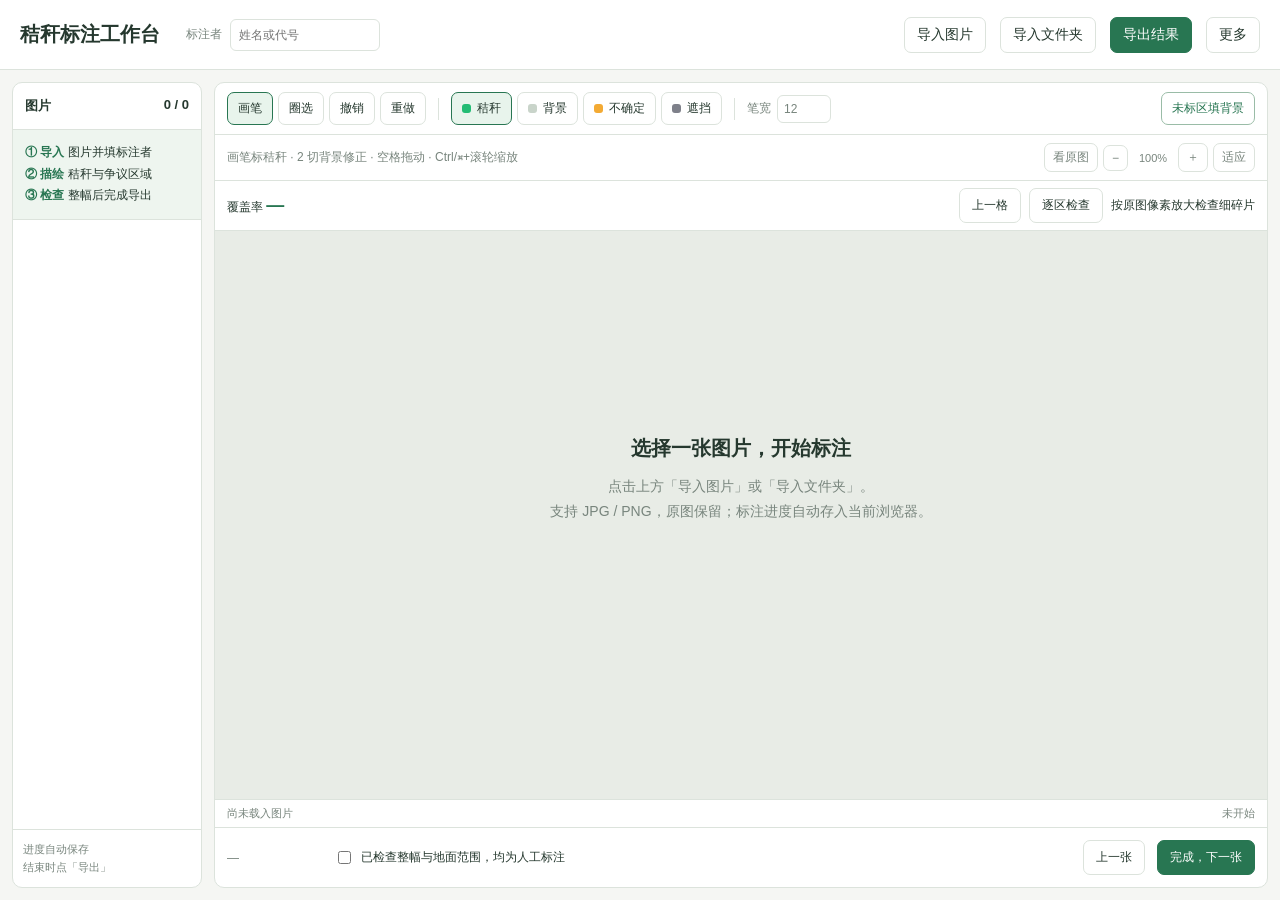
==== commit 8158347a: "Improve annotation onboarding, safe background fill and research summaries (2.3.0)" ====
--- a/src/strawannotate/web/index.html
+++ b/src/strawannotate/web/index.html
@@ -1,18 +1,24 @@
 <!doctype html>
 <html lang="zh-CN"><head><meta charset="utf-8"><meta name="viewport" content="width=device-width,initial-scale=1"><title>StrawAnnotationStudio · 秸秆标注工作台</title><style>
 :root{--bg:#f5f6f3;--ink:#25382e;--muted:#78857d;--line:#dce3dc;--green:#287652;--light:#e8f4ec}*{box-sizing:border-box}body{margin:0;background:var(--bg);color:var(--ink);font:14px -apple-system,BlinkMacSystemFont,"Segoe UI",sans-serif}button,input,select,textarea{font:inherit;color:inherit}button{border:1px solid var(--line);border-radius:7px;padding:8px 12px;background:white;cursor:pointer}button:hover{background:var(--light)}button.active{border-color:var(--green);background:var(--light)}button.primary{background:var(--green);border-color:var(--green);color:white}button:disabled{opacity:.5;cursor:default}input,select,textarea{border:1px solid var(--line);border-radius:6px;padding:8px;background:white}button:focus-visible,input:focus-visible,select:focus-visible{outline:3px solid #74a9dd}header{height:70px;padding:14px 20px;background:white;border-bottom:1px solid var(--line);display:flex;align-items:center;gap:14px}h1{font-size:20px;margin:0;white-space:nowrap}.identity{display:flex;align-items:center;gap:8px;color:var(--muted);font-size:12px;margin-left:12px}.identity input{width:150px;color:var(--ink)}.spacer{flex:1}.workspace{display:grid;grid-template-columns:164px minmax(0,1fr);gap:12px;padding:12px;height:calc(100vh - 70px);min-height:500px}.panel{background:white;border:1px solid var(--line);border-radius:10px;overflow:hidden}.task-panel{display:flex;flex-direction:column}.panel-title{font-size:13px;font-weight:600;padding:14px 12px;margin:0;border-bottom:1px solid var(--line);display:flex;justify-content:space-between}#tasks{overflow:auto;flex:1;padding:7px}.task{display:block;text-align:left;width:100%;padding:9px;margin-bottom:5px}.task.selected{background:var(--light);border-color:var(--green);box-shadow:inset 2px 0 var(--green)}.task .name{font-size:12px;display:block;white-space:nowrap;overflow:hidden;text-overflow:ellipsis}.task .detail{font-size:11px;color:var(--muted);display:block;margin-top:4px}.task .done{color:var(--green)}.task-footer{padding:10px;font-size:11px;color:var(--muted);line-height:1.7;border-top:1px solid var(--line)}.canvas-panel{position:relative;display:flex;flex-direction:column}.toolbar{padding:9px 12px;display:flex;gap:7px;align-items:center;flex-wrap:wrap;border-bottom:1px solid var(--line)}.toolbar button{font-size:12px;padding:7px 10px}.tool-group{display:flex;align-items:center;gap:5px}.sep{width:1px;height:22px;background:var(--line);margin:0 5px}.class{display:flex;align-items:center;gap:6px}.swatch{width:9px;height:9px;border-radius:3px;display:inline-block}.toolbar label{display:flex;gap:6px;align-items:center;font-size:12px;color:var(--muted)}#brush-number{width:54px;padding:6px}.fill{color:var(--green);border-color:#9abca7}.hintbar{padding:8px 12px;display:flex;justify-content:space-between;align-items:center;gap:12px;color:var(--muted);font-size:12px;border-bottom:1px solid var(--line)}.view-tools{display:flex;gap:5px;align-items:center;white-space:nowrap}.view-tools button{font-size:12px;padding:5px 8px}#zoom-level{width:40px;text-align:center;font-size:11px}#viewport{flex:1;overflow:auto;position:relative;background:#e8ece6;overscroll-behavior:contain}#stage{position:relative;display:none;width:max-content;margin:20px;line-height:0;box-shadow:0 3px 14px #0002}canvas{display:block;image-rendering:pixelated;touch-action:none;cursor:crosshair}.empty{position:absolute;top:35%;left:15%;right:15%;text-align:center;color:var(--muted);line-height:1.8}.empty strong{display:block;font-size:20px;color:var(--ink);margin-bottom:8px}.canvas-footer{padding:6px 12px;font-size:11px;display:flex;justify-content:space-between;gap:12px;color:var(--muted);border-top:1px solid var(--line)}#image-title{overflow:hidden;white-space:nowrap;text-overflow:ellipsis}#save-status{white-space:nowrap}.finishbar{display:flex;gap:12px;align-items:center;padding:12px;border-top:1px solid var(--line);flex-wrap:wrap}.check{display:flex;gap:7px;align-items:flex-start;font-size:12px;line-height:1.6}.check input{accent-color:var(--green);margin-top:3px}.finishbar .check{flex:1;margin:0}.finishbar button{font-size:12px}#unmarked-message{font-size:12px;color:var(--muted);min-width:95px}#brush-cursor{position:fixed;border:1px solid white;box-shadow:0 0 0 1px #2229;border-radius:50%;pointer-events:none;display:none;z-index:3}.toast{position:fixed;bottom:22px;left:50%;transform:translateX(-50%);max-width:80vw;border:1px solid var(--line);background:white;box-shadow:0 8px 40px #0002;padding:13px 18px;border-radius:9px;z-index:10;font-size:13px;display:none;line-height:1.6}.toast.error{border-color:#d59876;color:#8f391d}dialog{border:1px solid var(--line);border-radius:12px;max-width:650px;width:90vw;max-height:85vh;padding:24px;box-shadow:0 15px 60px #0003;line-height:1.8;color:var(--ink)}dialog::backdrop{background:#152b2466}dialog h2{font-size:20px;margin:0 0 10px}dialog h3{font-size:14px;margin-bottom:6px}dialog p,dialog li{font-size:13px}.dialog-actions{display:flex;justify-content:flex-end;gap:8px;margin-top:16px}.menu-section{padding:13px 0;border-bottom:1px solid var(--line)}.menu-section h3{margin:0 0 8px}.menu-buttons{display:flex;gap:7px;flex-wrap:wrap}.field{display:block;font-size:12px;color:var(--muted);margin:8px 0}.field input,.field select{display:block;margin-top:4px;width:100%}.hint{color:var(--muted);font-size:12px;line-height:1.7;margin:6px 0}.range-row{display:flex;align-items:center;gap:10px;font-size:12px}.stats{display:flex;gap:15px;flex-wrap:wrap;font-size:12px;color:var(--muted)}.stats strong{color:var(--ink)}.coverage{font-size:20px;margin:8px 0}#notes{width:100%;resize:vertical;min-height:60px;font-size:13px}#busy{position:fixed;inset:0;background:#ffffffb8;z-index:20;display:none;align-items:center;justify-content:center;flex-direction:column;gap:15px;font-size:16px}.spinner{width:30px;height:30px;border:3px solid var(--line);border-top-color:var(--green);border-radius:50%;animation:spin 1s linear infinite}@keyframes spin{to{transform:rotate(360deg)}}.hidden{display:none!important}@media(max-width:1100px){.toolbar{gap:5px}.toolbar button{padding:6px 8px}.sep{margin:0 2px}.workspace{grid-template-columns:140px minmax(0,1fr)}.hintbar{font-size:11px}.finishbar{gap:8px}.finishbar .check{min-width:200px}}@media(max-width:740px){header{padding:10px;gap:7px}.identity{margin-left:0}.identity label{display:none}.identity input{width:110px}h1{font-size:17px}.workspace{grid-template-columns:92px minmax(0,1fr);gap:6px;padding:6px}.task{padding:7px}.task-footer{padding:6px}.toolbar{padding:7px}.hintbar{flex-wrap:wrap}.finishbar .check{min-width:100%}#unmarked-message{min-width:0}.canvas-footer{flex-direction:column;gap:3px}}
+
+header{height:auto;min-height:70px;flex-wrap:wrap}.workspace{grid-template-columns:190px minmax(0,1fr)}
+.quickstart{padding:12px;background:#eef5ef;border-bottom:1px solid var(--line);font-size:12px;line-height:1.8}.quickstart b{color:var(--green)}
+#live-coverage{font-size:18px;font-weight:650;color:var(--green)}.review-tools{padding:7px 12px;display:flex;gap:8px;align-items:center;border-bottom:1px solid var(--line);font-size:12px;flex-wrap:wrap}
+#export-location{white-space:pre-wrap;overflow-wrap:anywhere;background:var(--bg);padding:12px;border-radius:8px;font-size:12px}
+@media(max-width:740px){.workspace{grid-template-columns:100px minmax(0,1fr)}header .identity{order:2}.quickstart{padding:7px}}
 </style></head>
 <body>
-<header><h1>秸秆标注工作台</h1><div class="identity"><label for="annotator">标注者</label><input id="annotator" placeholder="姓名或代号" maxlength="80"></div><span class="spacer"></span><button id="export" class="primary">导出</button><button id="more">更多</button></header>
+<header><h1>秸秆标注工作台</h1><div class="identity"><label for="annotator">标注者</label><input id="annotator" placeholder="姓名或代号" maxlength="80"></div><span class="spacer"></span><button id="quick-import">导入图片</button><button id="quick-folder">导入文件夹</button><button id="export" class="primary">导出结果</button><button id="more">更多</button></header>
 <main class="workspace">
- <aside class="panel task-panel"><h2 class="panel-title">图片 <span id="progress">0 / 0</span></h2><div id="tasks"></div><div class="task-footer">进度自动保存<br>结束时点「导出」</div></aside>
+ <aside class="panel task-panel"><h2 class="panel-title">图片 <span id="progress">0 / 0</span></h2><div class="quickstart"><b>① 导入</b> 图片并填标注者<br><b>② 描绘</b> 秸秆与争议区域<br><b>③ 检查</b> 整幅后完成导出</div><div id="tasks"></div><div class="task-footer">进度自动保存<br>结束时点「导出」</div></aside>
  <section class="panel canvas-panel">
   <div class="toolbar">
    <div class="tool-group"><button data-tool="brush" class="active" title="B">画笔</button><button data-tool="polygon" title="P，双击或 Enter 完成圈选">圈选</button><button id="undo" title="⌘/Ctrl+Z">撤销</button><button id="redo" title="⌘/Ctrl+Shift+Z">重做</button></div><span class="sep"></span>
-   <div class="tool-group"><button class="class active" data-class="255" title="1：可见玉米秸秆、枯叶和碎片"><span class="swatch" style="background:#23bc74"></span>秸秆</button><button class="class" data-class="0" title="2：土壤、石块、活体杂草"><span class="swatch" style="background:#c9d4ca"></span>背景</button><button class="class" data-class="128" title="3：材料看不清，仍计入地面"><span class="swatch" style="background:#f3aa34"></span>不确定</button><button class="class" data-class="exclude" title="4：人物、工具等遮挡或非地面"><span class="swatch" style="background:#7e808a"></span>遮挡</button></div><span class="sep"></span><label>笔宽<input id="brush-number" type="number" min="1" max="240" value="12" aria-label="原图像素笔宽"></label><span class="spacer"></span><button id="fill-background" class="fill">先铺背景</button>
+   <div class="tool-group"><button class="class active" data-class="255" title="1：可见玉米秸秆、枯叶和碎片"><span class="swatch" style="background:#23bc74"></span>秸秆</button><button class="class" data-class="0" title="2：土壤、石块、活体杂草"><span class="swatch" style="background:#c9d4ca"></span>背景</button><button class="class" data-class="128" title="3：材料看不清，仍计入地面"><span class="swatch" style="background:#f3aa34"></span>不确定</button><button class="class" data-class="exclude" title="4：人物、工具等遮挡或非地面"><span class="swatch" style="background:#7e808a"></span>遮挡</button></div><span class="sep"></span><label>笔宽<input id="brush-number" type="number" min="1" max="240" value="12" aria-label="原图像素笔宽"></label><span class="spacer"></span><button id="fill-background" class="fill">未标区填背景</button>
   </div>
-  <div class="hintbar"><span id="draw-hint">先铺背景，再标秸秆；空格拖动画面。</span><div class="view-tools"><button id="overlay">看原图</button><button id="zoom-out" aria-label="缩小">−</button><span id="zoom-level">100%</span><button id="zoom-in" aria-label="放大">＋</button><button id="fit">适应</button></div></div>
-  <div id="viewport"><div id="stage"><canvas id="canvas"></canvas></div><div id="empty" class="empty"><strong>选择一张图片，开始标注</strong>本机入口可预载图片目录，也可从「更多」导入。<br>其他图片从「更多」导入。</div></div>
+  <div class="hintbar"><span id="draw-hint">画笔标秸秆 · 2 切背景修正 · 空格拖动 · Ctrl/⌘+滚轮缩放</span><div class="view-tools"><button id="overlay">看原图</button><button id="zoom-out" aria-label="缩小">−</button><span id="zoom-level">100%</span><button id="zoom-in" aria-label="放大">＋</button><button id="fit">适应</button></div></div>
+  <div class="review-tools"><span>覆盖率 <strong id="live-coverage">—</strong></span><span class="spacer"></span><button id="review-prev">上一格</button><button id="review-next">逐区检查</button><span id="review-position">按原图像素放大检查细碎片</span></div><div id="viewport"><div id="stage"><canvas id="canvas"></canvas></div><div id="empty" class="empty"><strong>选择一张图片，开始标注</strong>点击上方「导入图片」或「导入文件夹」。<br>支持 JPG / PNG，原图保留；标注进度自动存入当前浏览器。</div></div>
   <div class="canvas-footer"><span id="image-title">尚未载入图片</span><span id="save-status">未开始</span></div>
   <div class="finishbar"><span id="unmarked-message">—</span><label class="check"><input id="check-complete" type="checkbox" title="确认有效地面范围、整幅细碎片和孔隙检查、人工判断三项均已完成">已检查整幅与地面范围，均为人工标注</label><button id="prev" title="←">上一张</button><button id="complete" class="primary">完成，下一张</button></div>
  </section>
@@ -26,11 +32,11 @@
  <section class="menu-section"><h3>其他工具</h3><div class="menu-buttons"><button data-tool="rect" title="R">矩形</button><button data-tool="pan" title="H，或按住空格拖动">移动</button><button class="class" data-class="restore" title="5">恢复地面</button><button class="class" data-class="64" title="0">擦回未标</button><button id="actual">原尺寸</button><button id="next">跳到下一张 →</button></div><label class="range-row">笔宽<input id="brush-size" type="range" min="1" max="120" value="12"></label><label class="range-row">叠加透明度<input id="opacity" type="range" min="0" max="90" value="42"><span id="opacity-value">42%</span></label></section>
  <div class="dialog-actions"><button id="help">标注说明</button><button id="close-more" class="primary">返回标注</button></div>
 </dialog>
-<dialog id="help-dialog"><h2>只做三步</h2><ol><li>填一次标注者。选择图片，点击「先铺背景」。</li><li>用画笔或圈选标出秸秆。材料看不清用「不确定」，人物工具等遮挡用「遮挡」。圈选双击或 Enter 完成；Esc 取消。不要填掉秸秆间的土壤孔隙，不把阴影和难判地面排除。</li><li>放大检查整幅，勾选完成检查，点「完成，下一张」。结束时点右上「导出」。</li></ol><h3>快捷操作</h3><p>空格+拖动移动；⌘/Ctrl+滚轮缩放。1 秸秆、2 背景、3 不确定、4 遮挡；B 画笔、P 圈选；⌘/Ctrl+Z 撤销，⌘/Ctrl+Shift+Z 重做；Tab 看原图。更多里可用矩形、擦回未标和恢复地面。</p><h3>信息自动保留</h3><p>导出包自动包含原图、材料掩码、有效地面、训练掩码、来源与裁块关系、标注者、日期、检查记录、覆盖率区间和文件哈希。完成检查一次勾选，分别记录地面范围、整幅检查和人工判断三项声明。无需手填覆盖率或修改导出格式。</p><p>草稿和完成项分开；不确定材料仍计入地面分母。自动保存是浏览器缓存，清除缓存会丢失，结束时请导出。复标从「更多 → 新建独立复标」空白开始。格式校验不证明人工正确，裁块覆盖率不代表整图。</p><button id="legacy-mask">导入旧版单张掩码</button><div class="dialog-actions"><button id="close-help" class="primary">知道了</button></div></dialog>
+<dialog id="help-dialog"><h2>只做三步</h2><ol><li>填一次标注者。选择图片，按需点击「未标区填背景」（不会覆盖已有材料标记）。</li><li>用画笔或圈选标出秸秆。材料看不清用「不确定」，人物工具等遮挡用「遮挡」。圈选双击或 Enter 完成；Esc 取消。不要填掉秸秆间的土壤孔隙，不把阴影和难判地面排除。</li><li>放大检查整幅，勾选完成检查，点「完成，下一张」。结束时点右上「导出」。</li></ol><h3>快捷操作</h3><p>空格+拖动移动；⌘/Ctrl+滚轮缩放。1 秸秆、2 背景、3 不确定、4 遮挡；B 画笔、P 圈选；⌘/Ctrl+Z 撤销，⌘/Ctrl+Shift+Z 重做；Tab 看原图。更多里可用矩形、擦回未标和恢复地面。</p><h3>信息自动保留</h3><p>导出包自动包含原图、材料掩码、有效地面、训练掩码、来源与裁块关系、标注者、日期、检查记录、覆盖率区间和文件哈希。完成检查一次勾选，分别记录地面范围、整幅检查和人工判断三项声明。无需手填覆盖率或修改导出格式。</p><p>草稿和完成项分开；不确定材料仍计入地面分母。自动保存是浏览器缓存，清除缓存会丢失，结束时请导出。复标从「更多 → 新建独立复标」空白开始。格式校验不证明人工正确，裁块覆盖率不代表整图。</p><button id="legacy-mask">导入旧版单张掩码</button><div class="dialog-actions"><button id="close-help" class="primary">知道了</button></div></dialog>
 <dialog id="new-dialog"><h2>新建标注工程</h2><p>保留当前工程；新工程从空白开始，不显示此前掩码。</p><label class="field">标注者<input id="new-name" placeholder="姓名或代号" maxlength="80"></label><label class="field">类型<select id="new-role"><option value="independent_repeat">独立复标</option><option value="primary">首次人工标注 / 新一批</option><option value="adjudication">争议裁决</option></select></label><label class="check"><input id="keep-images" type="checkbox" checked>保留当前图片清单</label><div class="dialog-actions"><button id="cancel-new">取消</button><button id="confirm-new" class="primary">创建空白工程</button></div></dialog>
-<script>
+<dialog id="export-dialog"><h2>结果已导出</h2><p id="export-count"></p><p>先看 <b>summary.csv</b>；训练使用 <b>images + training_masks</b>。完整来源和检查记录已一并保留。</p><div id="export-location"></div><p class="hint">请保留完整 ZIP。存在争议时，汇总表保留区间，不生成虚假的精确百分比。</p><div class="dialog-actions"><button id="close-export" class="primary">继续标注</button></div></dialog><script>
 'use strict';
-const VERSION='2.2.0', SCHEMA='straw-annotation/2', $=id=>document.getElementById(id), enc=new TextEncoder(), dec=new TextDecoder();
+const VERSION='2.3.0', SCHEMA='straw-annotation/2', $=id=>document.getElementById(id), enc=new TextEncoder(), dec=new TextDecoder();
 let db, storageOk=true, session, tasks=[], current=null, bitmap=null, backend=null, catalog=[], tool='brush', selectedClass='255', zoom=1, showOverlay=true, space=false, gesture=null, polygon=[], undo=[], redo=[], saveTimer, toastTimer, renderPending=false, switching=false, unsaved=false;
 const canvas=$('canvas'),ctx=canvas.getContext('2d'),overlayCanvas=document.createElement('canvas'),octx=overlayCanvas.getContext('2d');
 const now=()=>new Date().toISOString(), uid=()=>crypto.randomUUID ? crypto.randomUUID():`${Date.now()}-${Math.random().toString(16).slice(2)}`, clone=x=>structuredClone(x);
@@ -53,11 +59,11 @@
 function allowEdit(){if(!current)return false;if(!session.annotator.trim()){message('先填写标注者姓名或代号。',true);$('annotator').focus();return false}session.identity_locked=true;setIdentity();current.status='draft';current.completed_at=null;current.inspection={ground_roi_checked:false,full_image_checked:false,human_annotation_confirmed:false};syncInspection();return true}
 function lockIdentity(){session.annotator=$('annotator').value.trim();session.role=$('role').value;scheduleSave();refreshSessions()}
 function count(t){let n=0,s=0,u=0,b=0;for(let i=0;i<t.label.length;i++)if(t.valid[i]){n++;s+=t.label[i]===255;u+=t.label[i]===128;b+=t.label[i]===64}return{valid_pixels:n,straw_pixels:s,uncertain_pixels:u,unmarked_pixels:b,excluded_pixels:t.label.length-n,coverage_lower_pp:n?100*s/n:null,coverage_upper_pp:n?100*(s+u+b)/n:null,coverage_pp:n&&!u&&!b?100*s/n:null}}
-function updateStats(){if(!current)return;const s=count(current),fmt=x=>x===null?'—':x.toFixed(2)+'%';$('coverage').textContent=s.coverage_pp!==null?fmt(s.coverage_pp):s.valid_pixels?`${s.coverage_lower_pp.toFixed(2)} – ${s.coverage_upper_pp.toFixed(2)}%`:'没有有效地面';$('straw-rate').textContent=fmt(s.coverage_lower_pp);$('uncertain-rate').textContent=fmt(s.valid_pixels?100*s.uncertain_pixels/s.valid_pixels:null);$('unmarked-rate').textContent=fmt(s.valid_pixels?100*s.unmarked_pixels/s.valid_pixels:null);$('excluded-rate').textContent=fmt(100*s.excluded_pixels/current.label.length);$('unmarked-message').textContent=!s.valid_pixels?'没有有效地面':s.unmarked_pixels?`还有 ${(100*s.unmarked_pixels/s.valid_pixels).toFixed(1)}% 未标`:'地面已标完';$('stats-note').textContent=(current.source?.crop_box?'这是裁块覆盖率，不能代表原始全图。':'覆盖率仅代表当前影像有效地面。')+(s.unmarked_pixels?' 仍有未标地面，不能标记完成。':s.uncertain_pixels?' 存在材料争议，保留区间。':' 已知材料可计算单一数值。')}
+function updateStats(){if(!current)return;const s=count(current),fmt=x=>x===null?'—':x.toFixed(2)+'%';$('coverage').textContent=s.coverage_pp!==null?fmt(s.coverage_pp):s.valid_pixels?`${s.coverage_lower_pp.toFixed(2)} – ${s.coverage_upper_pp.toFixed(2)}%`:'没有有效地面';$('live-coverage').textContent=$('coverage').textContent;$('straw-rate').textContent=fmt(s.coverage_lower_pp);$('uncertain-rate').textContent=fmt(s.valid_pixels?100*s.uncertain_pixels/s.valid_pixels:null);$('unmarked-rate').textContent=fmt(s.valid_pixels?100*s.unmarked_pixels/s.valid_pixels:null);$('excluded-rate').textContent=fmt(100*s.excluded_pixels/current.label.length);$('unmarked-message').textContent=!s.valid_pixels?'没有有效地面':s.unmarked_pixels?`还有 ${(100*s.unmarked_pixels/s.valid_pixels).toFixed(1)}% 未标`:'地面已标完';$('stats-note').textContent=(current.source?.crop_box?'这是裁块覆盖率，不能代表原始全图。':'覆盖率仅代表当前影像有效地面。')+(s.unmarked_pixels?' 仍有未标地面，不能标记完成。':s.uncertain_pixels?' 存在材料争议，保留区间。':' 已知材料可计算单一数值。')}
 function refreshTasks(){const query=$('search').value.toLowerCase(),filter=$('filter').value;const done=tasks.filter(t=>t.status==='completed').length;$('progress').textContent=`${done} / ${tasks.length}`;$('tasks').replaceChildren();for(const t of tasks){if(query&&!t.file_name.toLowerCase().includes(query))continue;if(filter==='todo'&&t.status==='completed'||filter==='completed'&&t.status!=='completed')continue;const b=document.createElement('button');b.className='task'+(t===current?' selected':'');b.title=t.file_name;const n=document.createElement('span');n.className='name';n.textContent=String(tasks.indexOf(t)+1).padStart(2,'0')+' · '+(t.source?.segment||t.file_name);const detail=document.createElement('span');detail.className='detail'+(t.status==='completed'?' done':'');detail.textContent=(t.status==='completed'?'✓ 已完成':t.status==='draft'?'● 草稿':'○ 待开始');b.append(n,detail);b.onclick=()=>selectTask(t.sample_id);$('tasks').append(b)}}
 function syncInspection(){const s=current?.inspection||{};$('check-complete').checked=['ground_roi_checked','full_image_checked','human_annotation_confirmed'].every(k=>s[k]===true);$('notes').value=current?.notes||''}
 async function hydrate(t){if(t.label&&t.blob)return t;const saved=await get('tasks',session.id+'/'+t.sample_id);if(saved){Object.assign(t,saved.task);return t}if(!t.blob){const response=await fetch(t.url);if(!response.ok)throw Error('图片读取失败：'+t.file_name);t.blob=await response.blob()}const hash=await sha(t.blob);if(t.image_sha256&&t.image_sha256!==hash)throw Error('图片 SHA-256 不匹配，停止载入：'+t.file_name);t.image_sha256=hash;const im=await createImageBitmap(t.blob,{imageOrientation:'none'});if(im.width*im.height>40_000_000){im.close();throw Error('图片超过 4000 万像素，请先制作原尺度裁块。')}t.width=im.width;t.height=im.height;im.close();t.label=new Uint8Array(t.width*t.height).fill(64);t.valid=new Uint8Array(t.label.length).fill(255);t.inspection={};t.notes='';t.status='not_started';t.created_at=now();t.updated_at=t.created_at;return t}
-async function selectTask(id){if(switching)return;switching=true;try{await saveCurrent();const task=tasks.find(t=>t.sample_id===id);if(!task)return;await hydrate(task);bitmap?.close();bitmap=await createImageBitmap(task.blob,{imageOrientation:'none'});current=task;undo=[];redo=[];polygon=[];gesture=null;canvas.width=overlayCanvas.width=task.width;canvas.height=overlayCanvas.height=task.height;$('stage').style.display='block';$('empty').style.display='none';$('image-title').textContent=`${task.file_name} · ${task.width} × ${task.height}`;syncInspection();fit();updateStats();refreshTasks();await saveCurrent();}catch(e){message(e.message,true)}finally{switching=false}}
+async function selectTask(id){if(switching)return;switching=true;try{await saveCurrent();const task=tasks.find(t=>t.sample_id===id);if(!task)return;await hydrate(task);bitmap?.close();bitmap=await createImageBitmap(task.blob,{imageOrientation:'none'});current=task;reviewIndex=-1;$('review-position').textContent='按原图像素放大检查细碎片';undo=[];redo=[];polygon=[];gesture=null;canvas.width=overlayCanvas.width=task.width;canvas.height=overlayCanvas.height=task.height;$('stage').style.display='block';$('empty').style.display='none';$('image-title').textContent=`${task.file_name} · ${task.width} × ${task.height}`;syncInspection();fit();updateStats();refreshTasks();await saveCurrent();}catch(e){message(e.message,true)}finally{switching=false}}
 function render(){if(!current||!bitmap)return;const w=current.width,h=current.height;ctx.clearRect(0,0,w,h);ctx.drawImage(bitmap,0,0);if(showOverlay){const image=octx.createImageData(w,h),a=image.data,alpha=Math.round(Number($('opacity').value)*2.55);for(let i=0;i<current.label.length;i++){let c=current.valid[i]?(current.label[i]===255?[24,220,115]:current.label[i]===128?[255,166,33]:current.label[i]===64?[58,136,247]:null):[65,64,80];if(c){a[i*4]=c[0];a[i*4+1]=c[1];a[i*4+2]=c[2];a[i*4+3]=current.valid[i]?alpha:Math.min(210,alpha+55)}}octx.putImageData(image,0,0);ctx.drawImage(overlayCanvas,0,0)}if(polygon.length){ctx.strokeStyle='#fff';ctx.lineWidth=2/zoom;ctx.setLineDash([6/zoom,4/zoom]);ctx.beginPath();polygon.forEach((p,i)=>i?ctx.lineTo(...p):ctx.moveTo(...p));ctx.stroke();ctx.setLineDash([]);for(const p of polygon){ctx.fillStyle='#287652';ctx.fillRect(p[0]-3/zoom,p[1]-3/zoom,6/zoom,6/zoom)}}if(gesture?.type==='rect'){ctx.strokeStyle='white';ctx.lineWidth=2/zoom;ctx.strokeRect(gesture.start[0],gesture.start[1],gesture.last[0]-gesture.start[0],gesture.last[1]-gesture.start[1])}}
 function draw(){if(renderPending)return;renderPending=true;requestAnimationFrame(()=>{renderPending=false;render()})}
 function setZoom(value,anchor){if(!current)return;const vp=$('viewport'),r=canvas.getBoundingClientRect(),ax=anchor?.[0]??vp.getBoundingClientRect().left+vp.clientWidth/2,ay=anchor?.[1]??vp.getBoundingClientRect().top+vp.clientHeight/2;const px=(ax-r.left)/zoom,py=(ay-r.top)/zoom;const vr=vp.getBoundingClientRect();zoom=Math.max(.06,Math.min(12,value));canvas.style.width=Math.round(current.width*zoom)+'px';canvas.style.height=Math.round(current.height*zoom)+'px';$('zoom-level').textContent=Math.round(zoom*100)+'%';$('stage').style.marginLeft=Math.max(20,(vp.clientWidth-Math.round(current.width*zoom))/2)+'px';vp.scrollLeft=$('stage').offsetLeft+px*zoom-(ax-vr.left);vp.scrollTop=20+py*zoom-(ay-vr.top);draw()}
@@ -93,25 +99,49 @@
 function readZip(bytes){const view=new DataView(bytes.buffer,bytes.byteOffset,bytes.byteLength),files=new Map();let p=0,total=0;while(p+30<=bytes.length&&view.getUint32(p,true)===0x04034b50){const flag=view.getUint16(p+6,true),method=view.getUint16(p+8,true),checksum=view.getUint32(p+14,true),size=view.getUint32(p+18,true),rawSize=view.getUint32(p+22,true),nl=view.getUint16(p+26,true),el=view.getUint16(p+28,true),start=p+30+nl+el,name=dec.decode(bytes.subarray(p+30,p+30+nl));if(method!==0||flag&8||size!==rawSize)throw Error('请导入本工具导出的未改动 ZIP；不支持外部重新压缩的包。');if(!name||name.includes('..')||name.includes('\\')||name.startsWith('/')||files.has(name)||start+size>bytes.length)throw Error('包路径或长度不合法。');const content=bytes.slice(start,start+size);if(crc(content)!==checksum)throw Error('ZIP 文件校验失败：'+name);files.set(name,content);total+=size;if(total>2*1024**3||files.size>20000)throw Error('包太大，请拆成多个标注批次。');p=start+size;}return files}
 function download(blob,name){const url=URL.createObjectURL(blob),a=document.createElement('a');a.href=url;a.download=name;a.click();setTimeout(()=>URL.revokeObjectURL(url),20000)}
 function csvCell(v){const x=String(v??'');return '"'+x.replaceAll('"','""')+'"'}
-async function createBundle(includeDrafts){if(!session.annotator.trim())throw Error('请先填写标注者。');if(gesture||polygon.length)throw Error('先完成或取消当前描绘，再导出。');await saveCurrent();const chosen=tasks.filter(t=>includeDrafts||t.status==='completed');if(!chosen.length)throw Error('尚无完成项。可以先标记完成，或备份全部进度。');const files=new Map(),records=[];for(let i=0;i<chosen.length;i++){const t=await hydrate(chosen[i]);$('busy-text').textContent=`准备数据包 ${i+1} / ${chosen.length}`;const id=t.sample_id,done=t.status==='completed',prefix=done?'human_masks':'drafts';const label=t.label.slice(),valid=t.valid.slice(),training=new Uint8Array(label.length);for(let j=0;j<label.length;j++){if(!valid[j])label[j]=128;training[j]=!valid[j]||label[j]===128||label[j]===64?255:label[j]===255?1:0}const ext=/\.png$/i.test(t.file_name)?'png':'jpg',record={sample_id:id,original_file_name:t.file_name,width:t.width,height:t.height,image_sha256:t.image_sha256,image_path:`images/${id}.${ext}`,mask_path:`${prefix}/${id}_mask.png`,valid_roi_path:`valid_roi/${id}_valid.png`,training_mask_path:`${done?'training_masks':'draft_training_masks'}/${id}.png`,metadata_path:`metadata/${id}.json`,source:t.source||{},annotator:session.annotator,annotation_role:session.role,session_id:session.id,status:done?'completed':'draft',label_origin:'human_annotation_or_manually_reviewed_import',tool_version:VERSION,created_at:t.created_at,updated_at:t.updated_at,completed_at:t.completed_at||null,inspection:t.inspection||{},inspection_confirmation_method:t.inspection_confirmation_method||'previous_tool_checklist',notes:t.notes||'',statistics:count(t),human_correctness_verified:false};records.push(record);files.set(record.image_path,new Uint8Array(await t.blob.arrayBuffer()));files.set(record.mask_path,await pngGray(t.width,t.height,label));files.set(record.valid_roi_path,await pngGray(t.width,t.height,valid));files.set(record.training_mask_path,await pngGray(t.width,t.height,training));files.set(record.metadata_path,enc.encode(JSON.stringify(record,null,2)))}const columns=['sample_id','original_file_name','annotator','annotation_role','status','width','height','valid_pixels','straw_pixels','uncertain_pixels','unmarked_pixels','coverage_lower_pp','coverage_upper_pp','coverage_pp','mask_path','valid_roi_path','training_mask_path','image_sha256'];const lines=[columns.map(csvCell).join(',')];for(const r of records)lines.push(columns.map(k=>csvCell(k in r?r[k]:r.statistics[k])).join(','));files.set('annotations.csv',enc.encode('\ufeff'+lines.join('\r\n')));files.set('README.txt',enc.encode('秸秆人工标注研究包 v2\nimages 原始图片（保留原始文件字节）。human_masks 仅包含标注者声明已完成的材料掩码：0背景/255秸秆/128材料争议。drafts 为未完成项，额外允许64未标。valid_roi 为单独地面有效性掩码：255有效/0排除。training_masks 为0背景/1秸秆/255忽略；draft_training_masks 不用于正式训练。metadata 与 manifest.json 记录来源、SHA256、标注者、完成检查及覆盖率区间。\n工具校验不证明人工正确性。裁块比例不代表全图；没有自动指定训练/验证/测试划分。独立复标与首次标注以不同 session_id 保留。\n'));const file_sha256={};for(const [name,data]of files)file_sha256[name]=await sha(data);const {task_descriptors,last_task,...sessionMeta}=session;files.set('manifest.json',enc.encode(JSON.stringify({schema_version:SCHEMA,tool_version:VERSION,exported_at:now(),session:sessionMeta,label_encoding:{background:0,straw:255,uncertain:128,draft_unmarked:64},valid_roi_encoding:{invalid:0,valid:255},training_encoding:{background:0,straw:1,ignore:255},records,file_sha256},null,2)));return zipStore(files)}
-async function exportBundle(drafts){const blob=await createBundle(drafts);if(backend){$('busy-text').textContent='本机校验并保存…';try{const res=await fetch('/api/export',{method:'POST',headers:{'Content-Type':'application/zip','X-Annotation-Token':backend.token},body:blob});const result=await res.json();if(!res.ok)throw Error(result.error||'本机保存失败');message(`已校验保存：${result.folder}（完成 ${result.completed}，草稿 ${result.drafts}）`);$('save-status').textContent='研究包已保存';return result}catch(e){download(blob,`straw_annotations_${session.id.slice(0,8)}_${Date.now()}.zip`);throw Error('本机保存失败，已下载 ZIP 备用：'+e.message)}}download(blob,`straw_annotations_${session.id.slice(0,8)}_${Date.now()}.zip`);message('研究包已下载。请保留整个 ZIP；可在另一台电脑恢复。')}
+async function createBundle(includeDrafts){if(!session.annotator.trim())throw Error('请先填写标注者。');if(gesture||polygon.length)throw Error('先完成或取消当前描绘，再导出。');await saveCurrent();const chosen=tasks.filter(t=>includeDrafts||t.status==='completed');if(!chosen.length)throw Error('尚无完成项。可以先标记完成，或备份全部进度。');const files=new Map(),records=[];for(let i=0;i<chosen.length;i++){const t=await hydrate(chosen[i]);$('busy-text').textContent=`准备数据包 ${i+1} / ${chosen.length}`;const id=t.sample_id,done=t.status==='completed',prefix=done?'human_masks':'drafts';const label=t.label.slice(),valid=t.valid.slice(),training=new Uint8Array(label.length);for(let j=0;j<label.length;j++){if(!valid[j])label[j]=128;training[j]=!valid[j]||label[j]===128||label[j]===64?255:label[j]===255?1:0}const ext=/\.png$/i.test(t.file_name)?'png':'jpg',record={sample_id:id,original_file_name:t.file_name,width:t.width,height:t.height,image_sha256:t.image_sha256,image_path:`images/${id}.${ext}`,mask_path:`${prefix}/${id}_mask.png`,valid_roi_path:`valid_roi/${id}_valid.png`,training_mask_path:`${done?'training_masks':'draft_training_masks'}/${id}.png`,metadata_path:`metadata/${id}.json`,source:t.source||{},annotator:session.annotator,annotation_role:session.role,session_id:session.id,status:done?'completed':'draft',label_origin:'human_annotation_or_manually_reviewed_import',tool_version:VERSION,created_at:t.created_at,updated_at:t.updated_at,completed_at:t.completed_at||null,inspection:t.inspection||{},inspection_confirmation_method:t.inspection_confirmation_method||'previous_tool_checklist',notes:t.notes||'',statistics:count(t),human_correctness_verified:false};records.push(record);files.set(record.image_path,new Uint8Array(await t.blob.arrayBuffer()));files.set(record.mask_path,await pngGray(t.width,t.height,label));files.set(record.valid_roi_path,await pngGray(t.width,t.height,valid));files.set(record.training_mask_path,await pngGray(t.width,t.height,training));files.set(record.metadata_path,enc.encode(JSON.stringify(record,null,2)))}const columns=['sample_id','original_file_name','annotator','annotation_role','status','width','height','valid_pixels','straw_pixels','uncertain_pixels','unmarked_pixels','coverage_lower_pp','coverage_upper_pp','coverage_pp','mask_path','valid_roi_path','training_mask_path','image_sha256'];const lines=[columns.map(csvCell).join(',')];for(const r of records)lines.push(columns.map(k=>csvCell(k in r?r[k]:r.statistics[k])).join(','));files.set('annotations.csv',enc.encode('\ufeff'+lines.join('\r\n')));files.set('README.txt',enc.encode('秸秆人工标注研究包 v2\nimages 原始图片（保留原始文件字节）。human_masks 仅包含标注者声明已完成的材料掩码：0背景/255秸秆/128材料争议。drafts 为未完成项，额外允许64未标。valid_roi 为单独地面有效性掩码：255有效/0排除。training_masks 为0背景/1秸秆/255忽略；draft_training_masks 不用于正式训练。metadata 与 manifest.json 记录来源、SHA256、标注者、完成检查及覆盖率区间。\n工具校验不证明人工正确性。裁块比例不代表全图；没有自动指定训练/验证/测试划分。独立复标与首次标注以不同 session_id 保留。\n'));addSummary(files,records);const file_sha256={};for(const [name,data]of files)file_sha256[name]=await sha(data);const {task_descriptors,last_task,...sessionMeta}=session;files.set('manifest.json',enc.encode(JSON.stringify({schema_version:SCHEMA,tool_version:VERSION,exported_at:now(),session:sessionMeta,label_encoding:{background:0,straw:255,uncertain:128,draft_unmarked:64},valid_roi_encoding:{invalid:0,valid:255},training_encoding:{background:0,straw:1,ignore:255},records,file_sha256},null,2)));return zipStore(files)}
+async function exportBundle(drafts){const blob=await createBundle(drafts);if(backend){$('busy-text').textContent='本机校验并保存…';try{const res=await fetch('/api/export',{method:'POST',headers:{'Content-Type':'application/zip','X-Annotation-Token':backend.token},body:blob});const result=await res.json();if(!res.ok)throw Error(result.error||'本机保存失败');message(`已校验保存：${result.folder}（完成 ${result.completed}，草稿 ${result.drafts}）`);$('save-status').textContent='研究包已保存';showExport(result.folder, result.completed, result.drafts);return result}catch(e){download(blob,`straw_annotations_${session.id.slice(0,8)}_${Date.now()}.zip`);throw Error('本机保存失败，已下载 ZIP 备用：'+e.message)}}download(blob,`straw_annotations_${session.id.slice(0,8)}_${Date.now()}.zip`);showExport('浏览器下载目录中的 ZIP 文件',tasks.filter(t=>t.status==='completed').length,drafts?tasks.filter(t=>t.status!=='completed').length:0)}
 async function decodePlane(bytes,w,h,allowed){const im=await createImageBitmap(new Blob([bytes],{type:'image/png'}),{imageOrientation:'none'});if(im.width!==w||im.height!==h){im.close();throw Error('掩码尺寸与原图不同。')}const c=document.createElement('canvas');c.width=w;c.height=h;const cx=c.getContext('2d',{willReadFrequently:true});cx.drawImage(im,0,0);im.close();const rgba=cx.getImageData(0,0,w,h).data,out=new Uint8Array(w*h);for(let i=0;i<out.length;i++){const j=i*4;if(rgba[j]!==rgba[j+1]||rgba[j]!==rgba[j+2]||rgba[j+3]!==255||!allowed.includes(rgba[j]))throw Error('掩码必须是指定整数灰度值且无透明像素。');out[i]=rgba[j]}return out}
 async function importBundle(file){const files=readZip(new Uint8Array(await file.arrayBuffer())),m=JSON.parse(dec.decode(files.get('manifest.json')||new Uint8Array()));if(m.schema_version!==SCHEMA)throw Error('不是 v2 研究数据包。');const declared=Object.keys(m.file_sha256||{});if(declared.length!==files.size-1||declared.some(n=>!files.has(n)))throw Error('数据包文件声明不完整。');for(const [name,hash]of Object.entries(m.file_sha256)){if(await sha(files.get(name))!==hash)throw Error('SHA-256 不匹配：'+name)}if(!m.session?.annotator||!['primary','independent_repeat','adjudication'].includes(m.session.role)||!m.records?.length)throw Error('数据包缺少标注者、类型或记录。');const imported=[],ids=new Set();for(const r of m.records){if(r.annotator!==m.session.annotator||r.annotation_role!==m.session.role||r.session_id!==m.session.id)throw Error('单图标注者或工程身份不一致。');if(ids.has(r.sample_id))throw Error('任务 ID 重复。');ids.add(r.sample_id);if(JSON.stringify(JSON.parse(dec.decode(files.get(r.metadata_path))))!==JSON.stringify(r))throw Error('单图记录与清单不同。');const bytes=files.get(r.image_path);if(await sha(bytes)!==r.image_sha256)throw Error('原图哈希不同。');const blob=new Blob([bytes],{type:/\.png$/i.test(r.image_path)?'image/png':'image/jpeg'}),im=await createImageBitmap(blob,{imageOrientation:'none'});if(im.width!==r.width||im.height!==r.height){im.close();throw Error('原图尺寸与记录不同。')}im.close();const label=await decodePlane(files.get(r.mask_path),r.width,r.height,[0,64,128,255]),valid=await decodePlane(files.get(r.valid_roi_path),r.width,r.height,[0,255]),training=await decodePlane(files.get(r.training_mask_path),r.width,r.height,[0,1,255]);for(let i=0;i<label.length;i++)if(training[i]!==(!valid[i]||label[i]===64||label[i]===128?255:label[i]===255?1:0))throw Error('训练掩码映射错误。');const task={...r,file_name:r.original_file_name,label,valid,blob};const stats=count(task);for(const [k,v]of Object.entries(stats))if(v===null?r.statistics[k]!==null:!Number.isFinite(r.statistics[k])||Math.abs(v-r.statistics[k])>1e-6)throw Error('覆盖率统计与掩码不符。');if(r.status==='completed'&&(!stats.valid_pixels||stats.unmarked_pixels||!['ground_roi_checked','full_image_checked','human_annotation_confirmed'].every(k=>r.inspection?.[k])))throw Error('完成状态缺少检查或仍有未标地面。');imported.push(task)}await saveCurrent();const existing=await get('sessions',m.session.id);const importedSession={...m.session,id:existing?uid():m.session.id,imported_from_session_id:m.session.id,catalog_project_id:backend?.project_id||null,identity_locked:true};session=importedSession;tasks=imported;current=null;for(const t of tasks)await put('tasks',{key:session.id+'/'+t.sample_id,task:t});await saveSession();setIdentity();refreshTasks();await refreshSessions();await selectTask(tasks[0].sample_id);message('数据包校验通过，已恢复为一个独立工程；原工程保留。')}
 async function legacyMask(file){if(!current)throw Error('先选择旧掩码对应的原图。');const expected=current.file_name.replace(/\.[^.]+$/,'_mask.png');if(file.name!==expected&&!confirm('掩码文件名与当前原图不一致。请确认你选择的是对应掩码，继续？'))return;const plane=await decodePlane(new Uint8Array(await file.arrayBuffer()),current.width,current.height,[0,128,255]);if(!allowEdit())return;snapshot();current.label=plane;current.valid.fill(255);current.notes=(current.notes?current.notes+'\n':'')+'导入旧版掩码，需重新检查材料和有效地面范围。';syncInspection();endEdit();message('旧掩码已载入为草稿，请重新检查有效地面和整幅。')}
 $('import-images').onclick=()=>$('image-input').click();$('import-folder').onclick=()=>$('folder-input').click();for(const id of ['image-input','folder-input'])$(id).onchange=async e=>{const files=e.target.files;await work('导入并校验图片…',()=>addFiles(files));e.target.value=''};
 $('starter').onclick=()=>work('载入启动图片…',()=>addCatalog(true));$('all-candidates').onclick=()=>work('载入候选清单…',()=>addCatalog(false));$('import-package').onclick=()=>$('package-input').click();$('package-input').onchange=async e=>{if(e.target.files[0])await work('恢复并核对研究包…',()=>importBundle(e.target.files[0]));e.target.value=''};
 $('export').onclick=()=>work('准备完成项…',()=>exportBundle(false));$('backup').onclick=()=>work('备份全部进度…',()=>exportBundle(true));$('annotator').onchange=$('role').onchange=lockIdentity;
-for(const id of ['search','filter'])$(id).oninput=refreshTasks;document.querySelectorAll('[data-tool]').forEach(b=>b.onclick=()=>setTool(b.dataset.tool));document.querySelectorAll('[data-class]').forEach(b=>b.onclick=()=>setClass(b.dataset.class));$('brush-size').oninput=e=>setSize(e.target.value);$('brush-number').onchange=e=>setSize(e.target.value);$('opacity').oninput=()=>{$('opacity-value').textContent=$('opacity').value+'%';draw()};$('undo').onclick=()=>historyMove(true);$('redo').onclick=()=>historyMove(false);$('zoom-in').onclick=()=>setZoom(zoom*1.35);$('zoom-out').onclick=()=>setZoom(zoom/1.35);$('fit').onclick=fit;$('actual').onclick=()=>setZoom(1);$('overlay').onclick=()=>{showOverlay=!showOverlay;$('overlay').textContent=showOverlay?'看原图':'看标注';draw()};$('fill-background').onclick=()=>{if(!current)return;if(current.label.some(x=>x===255||x===128)&&!confirm('重新铺背景会覆盖已有材料标记，遮挡范围保留。继续？'))return;if(!allowEdit())return;snapshot();current.label.fill(0);endEdit()};$('prev').onclick=()=>move(-1);$('next').onclick=()=>move(1);$('complete').onclick=complete;
+for(const id of ['search','filter'])$(id).oninput=refreshTasks;document.querySelectorAll('[data-tool]').forEach(b=>b.onclick=()=>setTool(b.dataset.tool));document.querySelectorAll('[data-class]').forEach(b=>b.onclick=()=>setClass(b.dataset.class));$('brush-size').oninput=e=>setSize(e.target.value);$('brush-number').onchange=e=>setSize(e.target.value);$('opacity').oninput=()=>{$('opacity-value').textContent=$('opacity').value+'%';draw()};$('undo').onclick=()=>historyMove(true);$('redo').onclick=()=>historyMove(false);$('zoom-in').onclick=()=>setZoom(zoom*1.35);$('zoom-out').onclick=()=>setZoom(zoom/1.35);$('fit').onclick=fit;$('actual').onclick=()=>setZoom(1);$('overlay').onclick=()=>{showOverlay=!showOverlay;$('overlay').textContent=showOverlay?'看原图':'看标注';draw()};$('fill-background').onclick=()=>{if(!current)return;if(!allowEdit())return;snapshot();for(let i=0;i<current.label.length;i++)if(current.valid[i]&&current.label[i]===64)current.label[i]=0;endEdit();message('仅未标地面已填为背景，已有秸秆和争议保留。请逐区检查是否漏标。')};$('prev').onclick=()=>move(-1);$('next').onclick=()=>move(1);$('complete').onclick=complete;
 $('check-complete').onchange=()=>{if(!current)return;const checked=$('check-complete').checked;current.inspection={ground_roi_checked:checked,full_image_checked:checked,human_annotation_confirmed:checked};current.inspection_confirmation_method='combined_checklist';if(!checked){current.status='draft';current.completed_at=null;}refreshTasks();scheduleSave()};$('notes').oninput=()=>{if(current){current.notes=$('notes').value;scheduleSave()}};
 $('help').onclick=()=>{closeMore();$('help-dialog').showModal()};$('close-help').onclick=()=>$('help-dialog').close();$('legacy-mask').onclick=()=>{$('help-dialog').close();$('mask-input').click()};$('mask-input').onchange=async e=>{if(e.target.files[0])await work('检查旧掩码…',()=>legacyMask(e.target.files[0]));e.target.value=''};
-$('new-session').onclick=()=>{closeMore();$('new-name').value='';$('new-dialog').showModal()};$('cancel-new').onclick=()=>$('new-dialog').close();$('confirm-new').onclick=async()=>{const name=$('new-name').value.trim();if(!name){message('请输入新工程的标注者。',true);return}await work('创建空白工程…',async()=>{await saveCurrent();const keep=$('keep-images').checked,oldTasks=tasks;session=newSession(name,$('new-role').value);tasks=keep?oldTasks.map(t=>({sample_id:t.sample_id,file_name:t.file_name,image_sha256:t.image_sha256,source:t.source,url:t.url,blob:t.blob,status:'not_started'})):[];current=null;bitmap?.close();bitmap=null;setIdentity();await saveSession();for(const t of tasks)if(t.blob){await hydrate(t);await put('tasks',{key:session.id+'/'+t.sample_id,task:t})}await refreshSessions();refreshTasks();$('stage').style.display='none';$('empty').style.display='block';$('image-title').textContent='空白工程，未载入旧掩码';$('coverage').textContent='—';$('new-dialog').close();if(tasks.length)await selectTask(tasks[0].sample_id)})};
+$('new-session').onclick=()=>{closeMore();$('new-name').value='';$('new-dialog').showModal()};$('cancel-new').onclick=()=>$('new-dialog').close();$('confirm-new').onclick=async()=>{const name=$('new-name').value.trim();if(!name){message('请输入新工程的标注者。',true);return}await work('创建空白工程…',async()=>{await saveCurrent();const keep=$('keep-images').checked,oldTasks=tasks;session=newSession(name,$('new-role').value);tasks=keep?oldTasks.map(t=>({sample_id:t.sample_id,file_name:t.file_name,image_sha256:t.image_sha256,source:t.source,url:t.url,blob:t.blob,status:'not_started'})):[];current=null;bitmap?.close();bitmap=null;setIdentity();await saveSession();for(const t of tasks)if(t.blob){await hydrate(t);await put('tasks',{key:session.id+'/'+t.sample_id,task:t})}await refreshSessions();refreshTasks();$('stage').style.display='none';$('empty').style.display='block';$('image-title').textContent='空白工程，未载入旧掩码';$('coverage').textContent='—';$('live-coverage').textContent='—';$('new-dialog').close();if(tasks.length)await selectTask(tasks[0].sample_id)})};
 $('sessions').onchange=async()=>{closeMore();const target=$('sessions').value;await work('恢复保存的工程…',async()=>{await saveCurrent();session=await get('sessions',target);if(!session)throw Error('工程不存在。');tasks=session.task_descriptors||[];current=null;bitmap?.close();bitmap=null;setIdentity();refreshTasks();await refreshSessions();$('stage').style.display='none';$('empty').style.display='block';if(tasks.length)await selectTask(session.last_task||tasks[0].sample_id)})};
 $('viewport').addEventListener('wheel',e=>{if((e.ctrlKey||e.metaKey)&&current){e.preventDefault();setZoom(zoom*(e.deltaY<0?1.1:1/1.1),[e.clientX,e.clientY])}},{passive:false});
-document.addEventListener('keydown',e=>{if(/^(INPUT|TEXTAREA|SELECT)$/.test(e.target.tagName)||$('help-dialog').open||$('new-dialog').open||$('more-dialog').open)return;const k=e.key.toLowerCase();if(e.code==='Space'){space=true;e.preventDefault();canvas.style.cursor='grab';return}if((e.metaKey||e.ctrlKey)&&k==='z'){e.preventDefault();historyMove(!e.shiftKey);return}if((e.metaKey||e.ctrlKey)&&k==='s'){e.preventDefault();saveCurrent();return}if(k==='tab'){e.preventDefault();$('overlay').click()}else if(k==='escape'){polygon=[];draw()}else if(k==='enter'&&tool==='polygon'){e.preventDefault();commitPolygon()}else if(k==='b')setTool('brush');else if(k==='p')setTool('polygon');else if(k==='r')setTool('rect');else if(k==='h')setTool('pan');else if(['0','1','2','3','4','5'].includes(k))setClass({'0':'64','1':'255','2':'0','3':'128','4':'exclude','5':'restore'}[k]);else if(k==='+'||k==='=')setZoom(zoom*1.35);else if(k==='-')setZoom(zoom/1.35);else if(k==='[')setSize(Number($('brush-number').value)-2);else if(k===']')setSize(Number($('brush-number').value)+2);else if(k==='arrowright'){e.preventDefault();move(1)}else if(k==='arrowleft'){e.preventDefault();move(-1)}});
+document.addEventListener('keydown',e=>{if(/^(INPUT|TEXTAREA|SELECT)$/.test(e.target.tagName)||$('help-dialog').open||$('new-dialog').open||$('more-dialog').open||$('export-dialog').open)return;const k=e.key.toLowerCase();if(e.code==='Space'){space=true;e.preventDefault();canvas.style.cursor='grab';return}if((e.metaKey||e.ctrlKey)&&k==='z'){e.preventDefault();historyMove(!e.shiftKey);return}if((e.metaKey||e.ctrlKey)&&k==='s'){e.preventDefault();saveCurrent();return}if(k==='tab'){e.preventDefault();$('overlay').click()}else if(k==='escape'){polygon=[];draw()}else if(k==='enter'&&tool==='polygon'){e.preventDefault();commitPolygon()}else if(k==='b')setTool('brush');else if(k==='p')setTool('polygon');else if(k==='r')setTool('rect');else if(k==='h')setTool('pan');else if(['0','1','2','3','4','5'].includes(k))setClass({'0':'64','1':'255','2':'0','3':'128','4':'exclude','5':'restore'}[k]);else if(k==='+'||k==='=')setZoom(zoom*1.35);else if(k==='-')setZoom(zoom/1.35);else if(k==='[')setSize(Number($('brush-number').value)-2);else if(k===']')setSize(Number($('brush-number').value)+2);else if(k==='arrowright'){e.preventDefault();move(1)}else if(k==='arrowleft'){e.preventDefault();move(-1)}});
 document.addEventListener('keyup',e=>{if(e.code==='Space'){space=false;canvas.style.cursor=tool==='pan'?'grab':'crosshair'}});window.addEventListener('blur',()=>{space=false;endGesture()});window.addEventListener('beforeunload',e=>{if(unsaved){e.preventDefault();e.returnValue=''}});
-async function boot(){await initDB();try{const r=await fetch('/api/catalog');if(r.ok){const data=await r.json();if(data.token&&Array.isArray(data.samples)){backend=data;catalog=data.samples;$('export').textContent='导出到本机';$('storage-status').textContent='自动存浏览器；导出保存到本机 human_masks';if(catalog.length){$('starter').classList.remove('hidden');$('all-candidates').classList.remove('hidden');const n=catalog.filter(t=>t.starter).length;$('starter').textContent=`启动 ${n} 幅`;$('all-candidates').textContent=`全部 ${catalog.length} 幅候选`}}}}catch{}let last;try{last=localStorage.getItem('straw-annotation-current-v2')}catch{}session=last?await get('sessions',last):null;if(!session)session=newSession();if(backend&&session.catalog_project_id&&session.catalog_project_id!==backend.project_id){session=newSession();}if(backend)session.catalog_project_id=backend.project_id;tasks=session.task_descriptors||[];setIdentity();refreshTasks();await refreshSessions();if(tasks.length)await selectTask(session.last_task||tasks[0].sample_id);else if(catalog.length)await addCatalog(true);else await saveSession()}
+async function boot(){await initDB();try{const r=await fetch('/api/catalog');if(r.ok){const data=await r.json();if(data.token&&Array.isArray(data.samples)){backend=data;catalog=data.samples;$('export').textContent='导出结果';$('storage-status').textContent='自动存浏览器；导出保存到本机 human_masks';if(catalog.length){$('starter').classList.remove('hidden');$('all-candidates').classList.remove('hidden');const n=catalog.filter(t=>t.starter).length;$('starter').textContent=`启动 ${n} 幅`;$('all-candidates').textContent=`全部 ${catalog.length} 幅候选`}}}}catch{}let last;try{last=localStorage.getItem('straw-annotation-current-v2')}catch{}session=last?await get('sessions',last):null;if(!session)session=newSession();if(backend&&session.catalog_project_id&&session.catalog_project_id!==backend.project_id){session=newSession();}if(backend)session.catalog_project_id=backend.project_id;tasks=session.task_descriptors||[];setIdentity();refreshTasks();await refreshSessions();if(tasks.length)await selectTask(session.last_task||tasks[0].sample_id);else if(catalog.length)await addCatalog(true);else await saveSession()}
 function closeMore(){if($('more-dialog').open)$('more-dialog').close()}
 $('more').onclick=()=>$('more-dialog').showModal();$('close-more').onclick=closeMore;for(const id of ['import-images','import-folder','import-package','starter','all-candidates','backup','next','actual']){const action=$(id).onclick;$(id).onclick=e=>{closeMore();return action(e)}}for(const b of $('more-dialog').querySelectorAll('[data-tool],[data-class]')){const action=b.onclick;b.onclick=e=>{closeMore();return action(e)}}
+
+let reviewIndex=-1;
+function reviewTile(step){
+ if(!current)return;
+ const cols=Math.ceil(current.width/512),rows=Math.ceil(current.height/512),total=cols*rows;
+ reviewIndex=Math.max(0,Math.min(total-1,reviewIndex+step));
+ const x=(reviewIndex%cols)*512,y=Math.floor(reviewIndex/cols)*512,vp=$('viewport');
+ const w=Math.min(512,current.width-x),h=Math.min(512,current.height-y);
+ setZoom(Math.max(1,Math.min((vp.clientWidth-40)/w,(vp.clientHeight-40)/h,4)));
+ vp.scrollLeft=$('stage').offsetLeft+x*zoom;vp.scrollTop=20+y*zoom;
+ $('review-position').textContent=`第 ${reviewIndex+1} / ${total} 格 · 导航不代表已核验`;
+}
+function addSummary(files,records){
+ const cols=['sample_id','original_file_name','status','coverage_pp','coverage_lower_pp','coverage_upper_pp','uncertain_pixels','image_path','training_mask_path','video_id','frame_id','timestamp_sec','source_pts','source_time_base','run_id'];
+ const lines=[cols.join(',')];
+ for(const r of records)lines.push(cols.map(k=>csvCell(r[k]??r.statistics[k]??r.source?.[k]??'')).join(','));
+ files.set('summary.csv',enc.encode('\ufeff'+lines.join('\r\n')));
+ files.set('START_HERE.txt',enc.encode('先看 summary.csv：每行一幅图，coverage_pp 为百分数；空值表示有争议或未标，不是零。\n训练读取 images + training_masks，标签 0=背景、1=秸秆、255=忽略。仅用 completed；保留 ROI，勿用忽略后分母替代有效地面分母。\nmetadata / manifest 保留全部来源及标注记录。时序实验使用 video_id、帧号和时间；缺失来源不推断，重复地面仍需人工分组。\n备份包的 draft 项不能作为正式标签。请保留整个 ZIP，可在工具中恢复。\n'));
+}
+function showExport(location,completed,drafts){$('export-location').textContent=location;$('export-count').textContent=`已导出 ${completed} 幅完成项`+(drafts?`，另含 ${drafts} 幅草稿`:'');$('export-dialog').showModal()}
+$('close-export').onclick=()=>$('export-dialog').close();
+$('quick-import').onclick=()=>$('image-input').click();$('quick-folder').onclick=()=>$('folder-input').click();
+$('review-next').onclick=()=>reviewTile(1);$('review-prev').onclick=()=>reviewTile(-1);
+
 boot().catch(e=>message('初始化失败：'+e.message,true));
 </script>
 </body>
